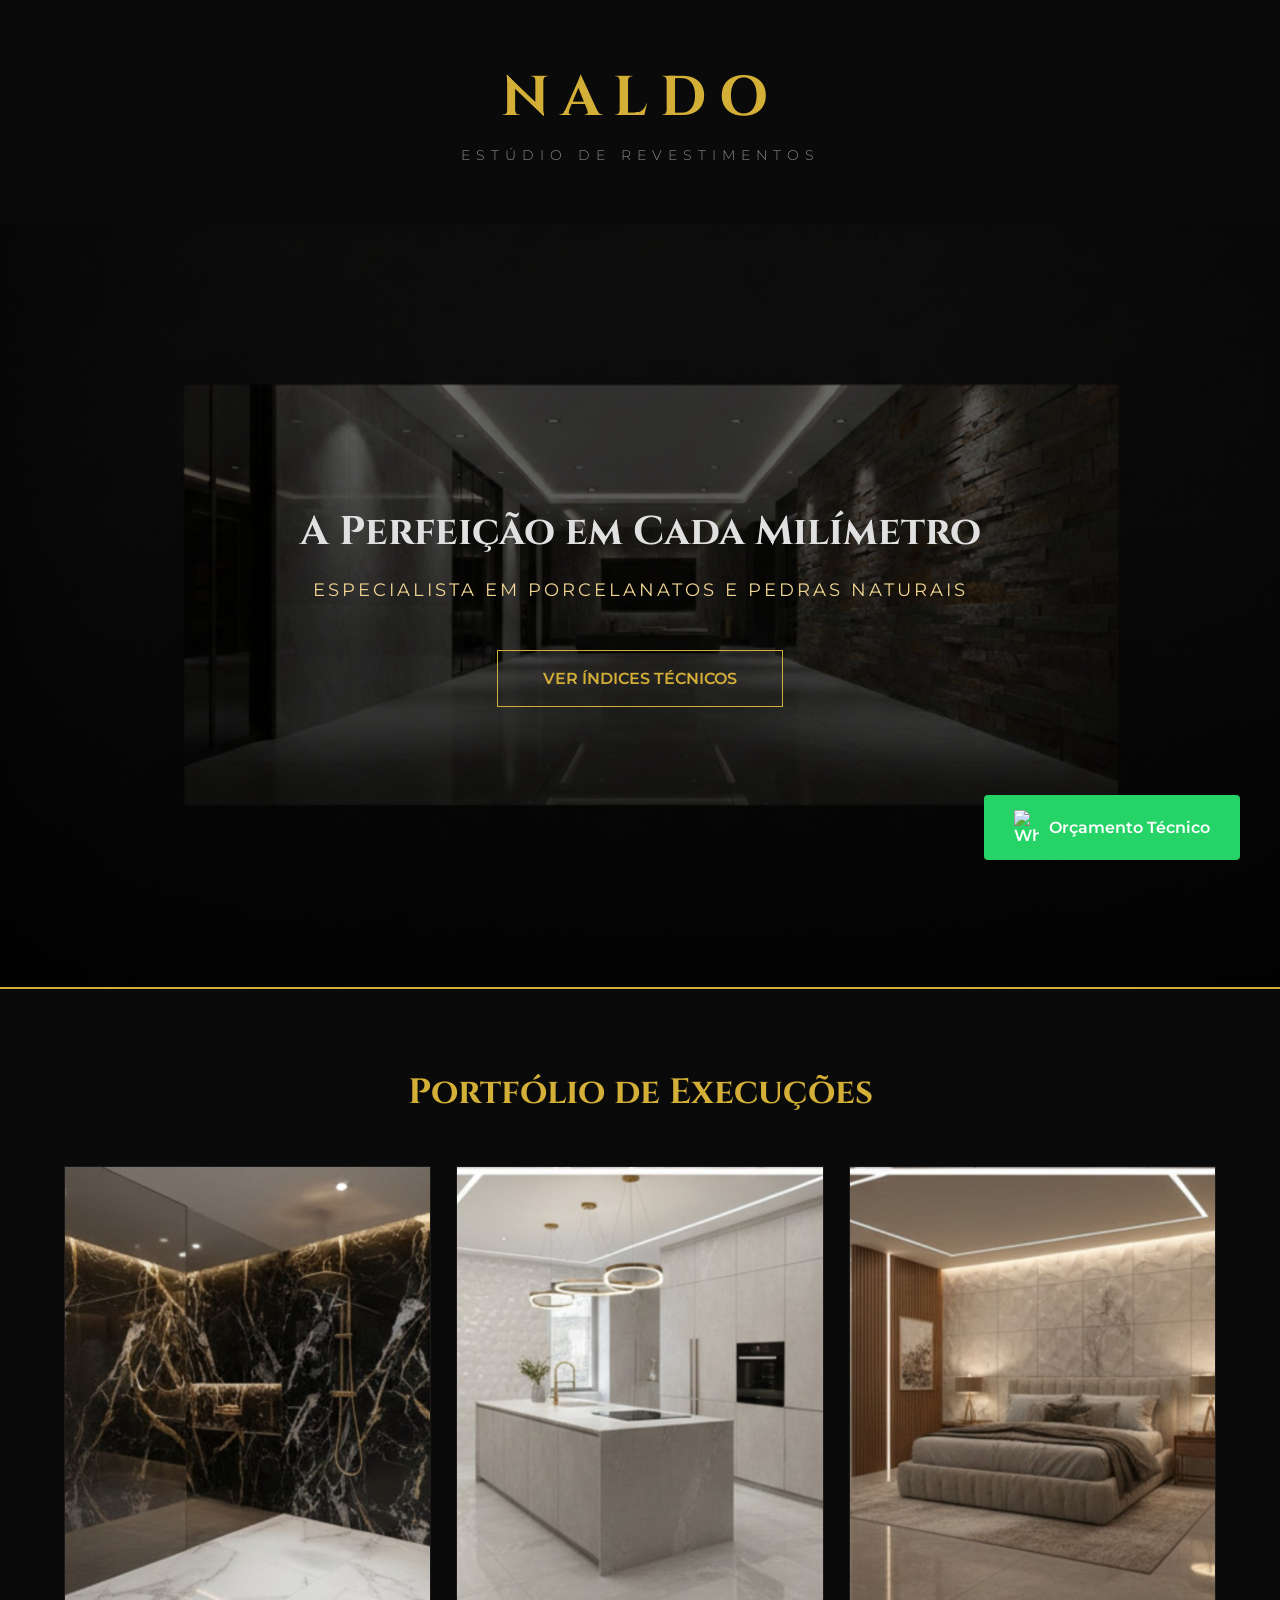
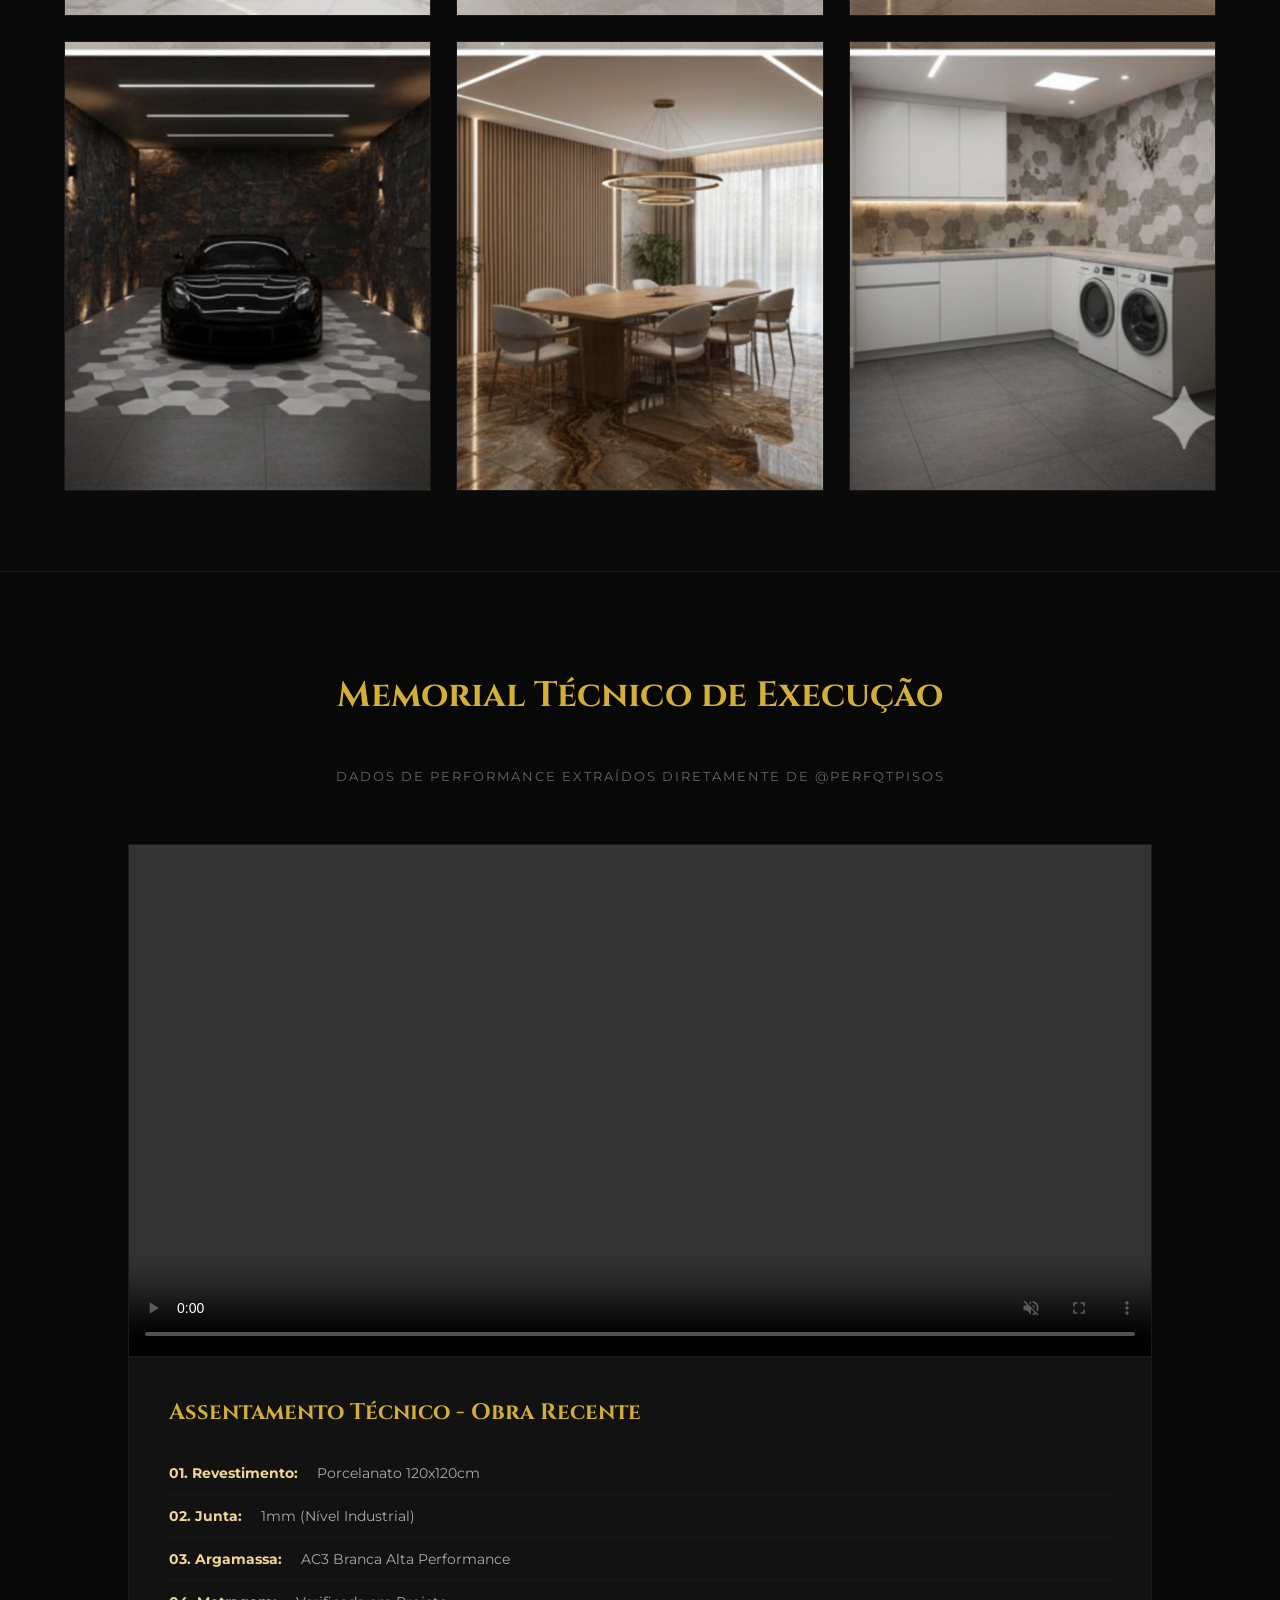
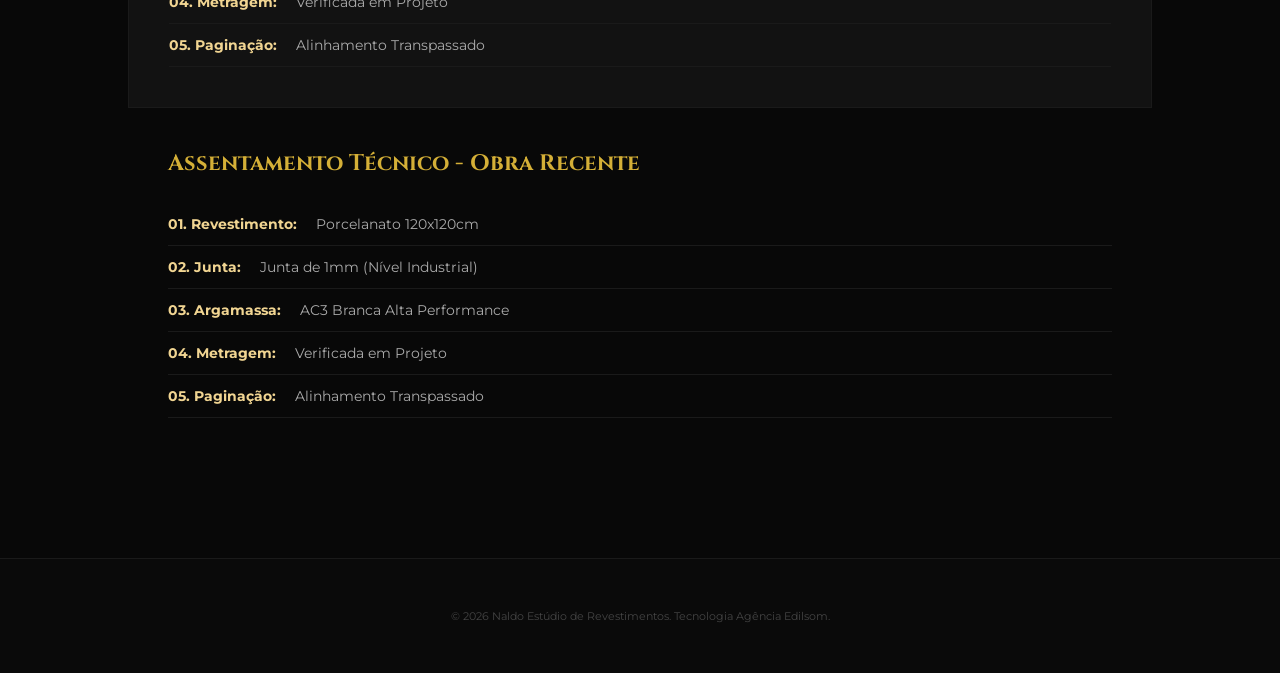
==== index.html @ f302af54 "Vanguard: Primeira atualização de memorial técnico via Python" ====
<!DOCTYPE html>
<html lang="pt-br">
<head>
    <meta charset="UTF-8">
    <meta name="viewport" content="width=device-width, initial-scale=1.0">
    <title>Naldo | Estúdio de Revestimentos de Luxo</title>
    
    <script async src="https://www.googletagmanager.com/gtag/js?id=G-9WZ4J49F9M"></script>
    <script>
      window.dataLayer = window.dataLayer || [];
      function gtag(){dataLayer.push(arguments);}
      gtag('js', new Date());
      gtag('config', 'G-9WZ4J49F9M');
    </script>

    <link rel="stylesheet" href="style.css">
    <link href="https://fonts.googleapis.com/css2?family=Cinzel:wght@700&family=Montserrat:wght@300;400;600&display=swap" rel="stylesheet">
</head>
<body>

    <header>
        <div class="logo-container">
            <h1>Naldo</h1>
            <p class="subtitulo">ESTÚDIO DE REVESTIMENTOS</p>
        </div>
    </header>

    <section class="hero">
        <div class="hero-content">
            <h2>A Perfeição em Cada Milímetro</h2>
            <p class="hero-tagline">Especialista em Porcelanatos e Pedras Naturais</p>
            <a href="#tecnico" class="btn-luxo">Ver Índices Técnicos</a>
        </div>
    </section>

    <section class="galeria-section" id="galeria">
        <h3 class="galeria-titulo">Portfólio de Execuções</h3>
        <div class="galeria-grid">
            <div class="item-obra" style="background-image: url('assets/img/banheiro-luxo.jpg');"></div>
            <div class="item-obra" style="background-image: url('assets/img/cozinha-luxo.jpg');"></div>
            <div class="item-obra" style="background-image: url('assets/img/dormitorio-fino.jpg');"></div>
            <div class="item-obra" style="background-image: url('assets/img/garagem-pedra-ferro.jpg');"></div>
            <div class="item-obra" style="background-image: url('assets/img/sala-jantar.jpg');"></div>
            <div class="item-obra" style="background-image: url('assets/img/lavanderia-tecnica.jpg');"></div>
        </div>
    </section>

    <section class="secao-tecnica" id="tecnico">
        <h3 class="galeria-titulo">Memorial Técnico de Execução</h3>
        <p class="desc-tecnica-topo">Dados de performance extraídos diretamente de @perfqtpisos</p>
        
        <div class="container-feed-tecnico" id="feed-python">
            <div class="card-engenharia">
                <div class="video-box">
                    <video controls muted loop>
                        <source src="assets/video/video_obra_atual.mp4" type="video/mp4">
                    </video>
                </div>
                <div class="info-box-tecnica">
                    <h4>Assentamento Técnico - Obra Recente</h4>
                    <ul class="lista-5-itens">
                        <li><strong>01. Revestimento:</strong> Porcelanato 120x120cm</li>
                        <li><strong>02. Junta:</strong> 1mm (Nível Industrial)</li>
                        <li><strong>03. Argamassa:</strong> AC3 Branca Alta Performance</li>
                        <li><strong>04. Metragem:</strong> Verificada em Projeto</li>
                        <li><strong>05. Paginação:</strong> Alinhamento Transpassado</li>
                    </ul>
                </div>
            </div>
        </div>
                <div class="info-box-tecnica">
                    <h4>Assentamento Técnico - Obra Recente</h4>
                    <ul class="lista-5-itens">
                        <li><strong>01. Revestimento:</strong> Porcelanato 120x120cm</li>
                        <li><strong>02. Junta:</strong> Junta de 1mm (Nível Industrial)</li>
                        <li><strong>03. Argamassa:</strong> AC3 Branca Alta Performance</li>
                        <li><strong>04. Metragem:</strong> Verificada em Projeto</li>
                        <li><strong>05. Paginação:</strong> Alinhamento Transpassado</li>
                    </ul>
                </div>
            </div>
        </div>
    </section>

    <a href="https://wa.me/5515988007483" class="wpp-float" target="_blank">
        <img src="https://upload.wikimedia.org/wikipedia/commons/6/6b/WhatsApp.svg" width="25" alt="WhatsApp">
        Orçamento Técnico
    </a>

    <footer>
        <p>&copy; 2026 Naldo Estúdio de Revestimentos. Tecnologia Agência Edilsom.</p>
    </footer>

</body>
</html>
---- style.css ----
:root {
    --preto-profundo: #0a0a0a;
    --preto-fosco: #121212;
    --ouro-metálico: #D4AF37;
    --ouro-brilho: #f1d592;
    --branco-platina: #E0E0E0;
}

* { margin: 0; padding: 0; box-sizing: border-box; font-family: 'Montserrat', sans-serif; }
body { background-color: var(--preto-profundo); color: var(--branco-platina); scroll-behavior: smooth; }

/* HEADER */
header { padding: 60px 20px; text-align: center; }
.logo-container h1 { font-family: 'Cinzel', serif; font-size: 3.5rem; color: var(--ouro-metálico); letter-spacing: 12px; text-transform: uppercase; }
.subtitulo { letter-spacing: 6px; color: #888; font-size: 0.9rem; margin-top: 10px; font-weight: 300; }

/* HERO - CORREÇÃO DA SOBREPOSIÇÃO */
.hero { 
    height: 85vh; 
    background: linear-gradient(rgba(0,0,0,0.5), rgba(0,0,0,0.9)), url('assets/img/fachada-principal.png');
    background-size: cover; 
    background-position: center; 
    display: flex; 
    justify-content: center; 
    align-items: center; 
    border-bottom: 2px solid var(--ouro-metálico); 
}

.hero-content { text-align: center; }

.hero-content h2 { font-family: 'Cinzel', serif; font-size: 2.5rem; margin-bottom: 20px; }

/* Correção: Espaçamento para o botão não remontar */
.hero-tagline { 
    font-size: 1.1rem; 
    letter-spacing: 3px; 
    margin-bottom: 50px; /* Garante o respiro entre texto e botão */
    color: var(--ouro-brilho); 
    text-transform: uppercase; 
}

.btn-luxo { 
    padding: 18px 45px; 
    border: 1px solid var(--ouro-metálico); 
    color: var(--ouro-metálico); 
    text-decoration: none; 
    font-weight: 600; 
    text-transform: uppercase; 
    transition: 0.5s;
    display: inline-block; /* Importante para respeitar as margens */
}

.btn-luxo:hover { background: var(--ouro-metálico); color: #000; box-shadow: 0 0 20px rgba(212, 175, 55, 0.3); }

/* GALERIA DE LUXO (PÁGINA 1) */
.galeria-section { padding: 80px 5%; max-width: 1400px; margin: auto; }
.galeria-titulo { text-align: center; font-family: 'Cinzel', serif; color: var(--ouro-metálico); margin-bottom: 50px; font-size: 2.2rem; }
.galeria-grid { display: grid; grid-template-columns: repeat(auto-fit, minmax(350px, 1fr)); gap: 25px; }
.item-obra { height: 450px; background-size: cover; background-position: center; border: 1px solid #1a1a1a; transition: 0.5s; }

/* SEÇÃO TÉCNICA VERTICAL (PÁGINA 2) */
.secao-tecnica { padding: 100px 10%; background: #080808; border-top: 1px solid #1a1a1a; }
.desc-tecnica-topo { text-align: center; color: #666; font-size: 0.8rem; letter-spacing: 2px; text-transform: uppercase; margin-bottom: 60px; }

.container-feed-tecnico { display: flex; flex-direction: column; gap: 60px; }

.card-engenharia { background: var(--preto-fosco); border: 1px solid #1a1a1a; transition: 0.5s; }
.card-engenharia:hover { border-color: var(--ouro-metálico); }

.video-box video { width: 100%; height: auto; display: block; border-bottom: 1px solid #1a1a1a; }

.info-box-tecnica { padding: 40px; }
.info-box-tecnica h4 { font-family: 'Cinzel', serif; color: var(--ouro-metálico); margin-bottom: 25px; font-size: 1.4rem; }
.lista-5-itens { list-style: none; }
.lista-5-itens li { padding: 12px 0; border-bottom: 1px solid #1a1a1a; font-size: 0.9rem; color: #aaa; }
.lista-5-itens strong { color: var(--ouro-brilho); margin-right: 15px; }

/* WPP E FOOTER */
.wpp-float { position: fixed; bottom: 40px; right: 40px; background: #25D366; color: #fff; padding: 15px 30px; text-decoration: none; font-weight: 600; display: flex; align-items: center; gap: 10px; z-index: 1000; border-radius: 4px; transition: 0.4s; }
.wpp-float:hover { transform: translateY(-5px); }
footer { text-align: center; padding: 50px; font-size: 0.7rem; color: #444; border-top: 1px solid #1a1a1a; }
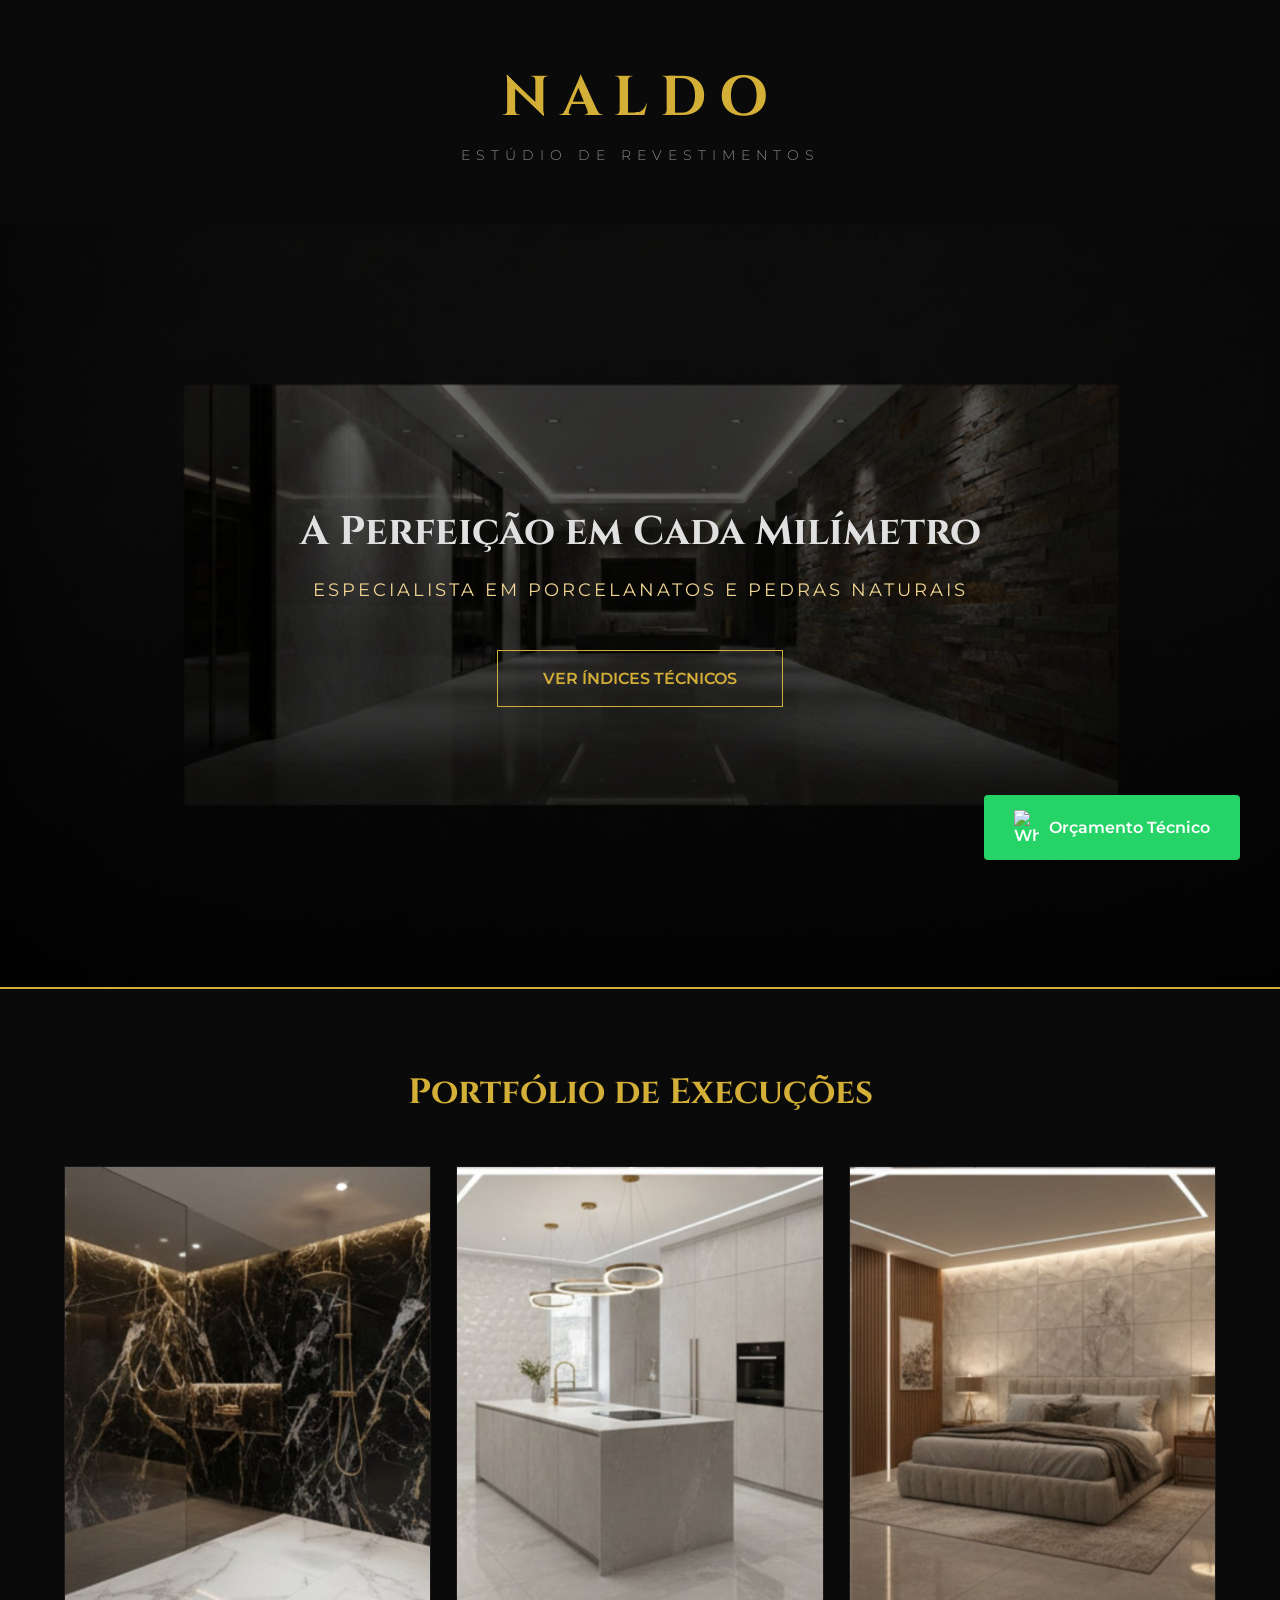
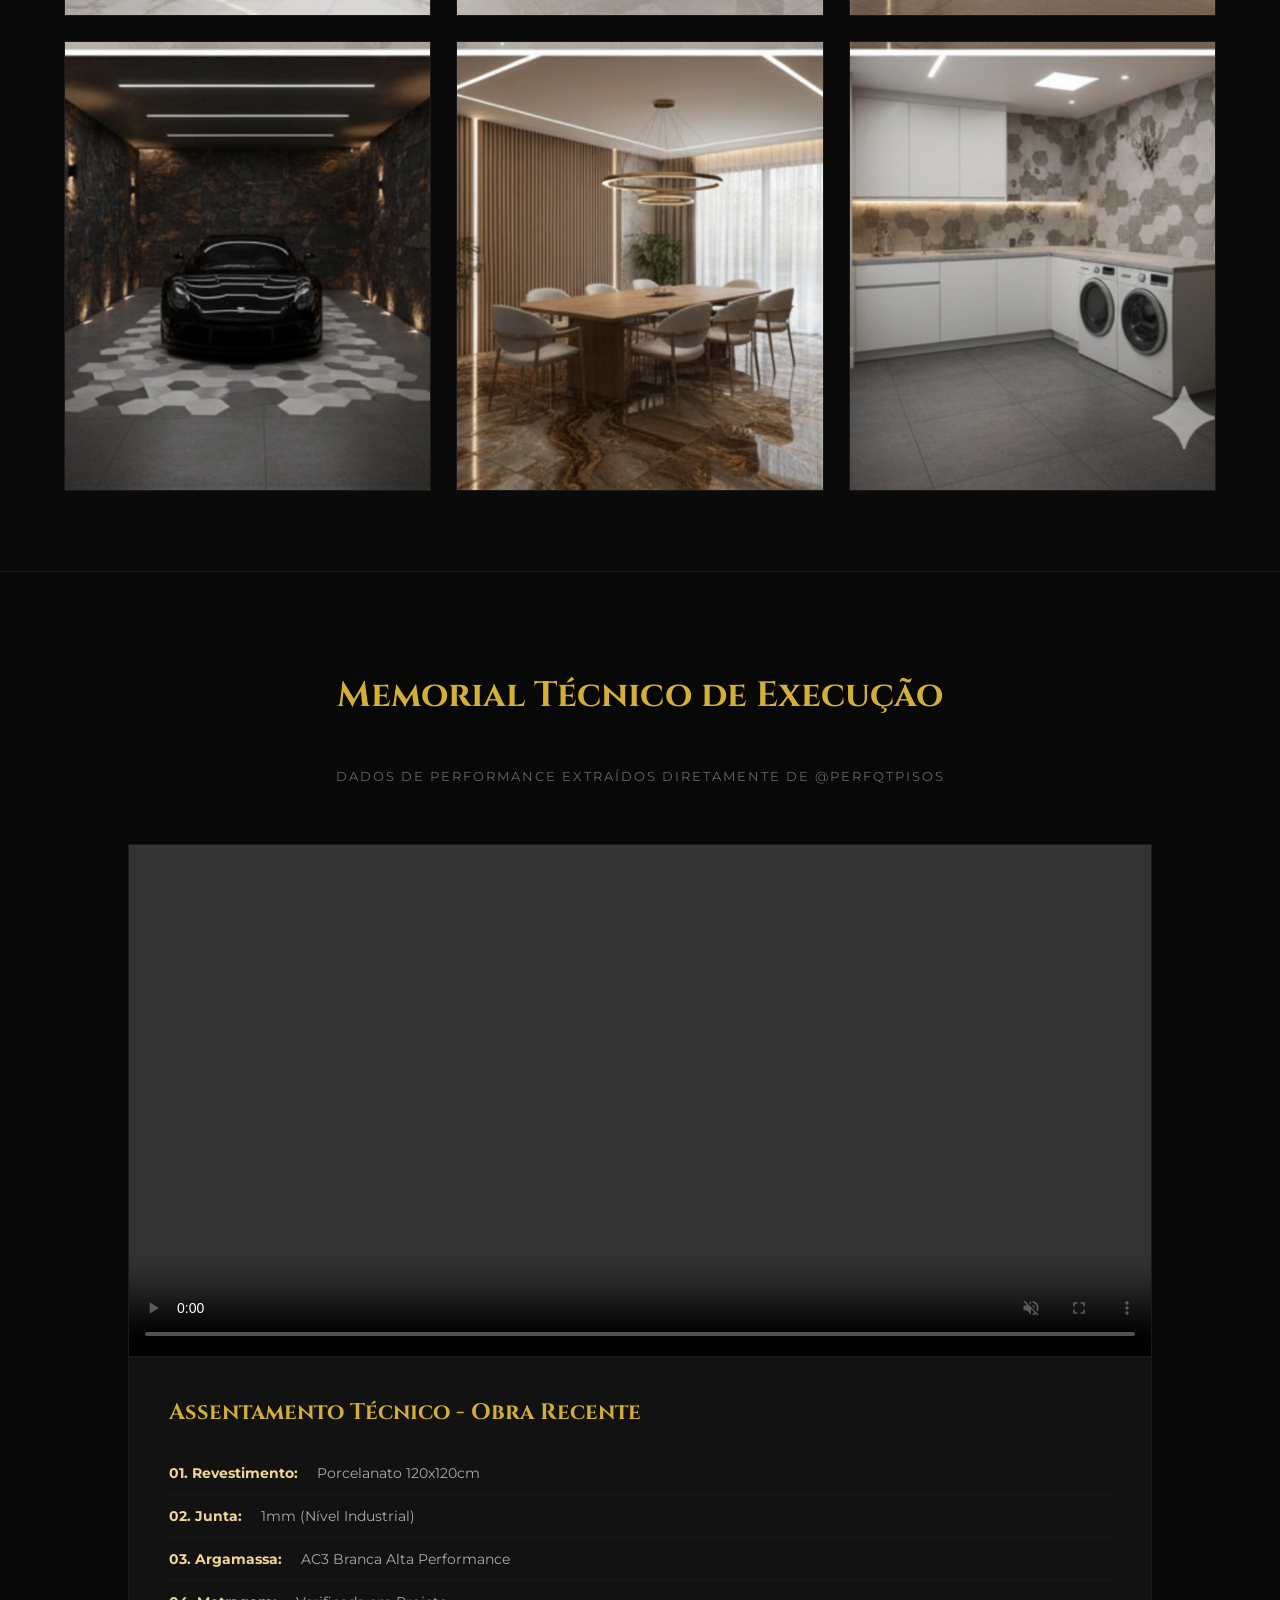
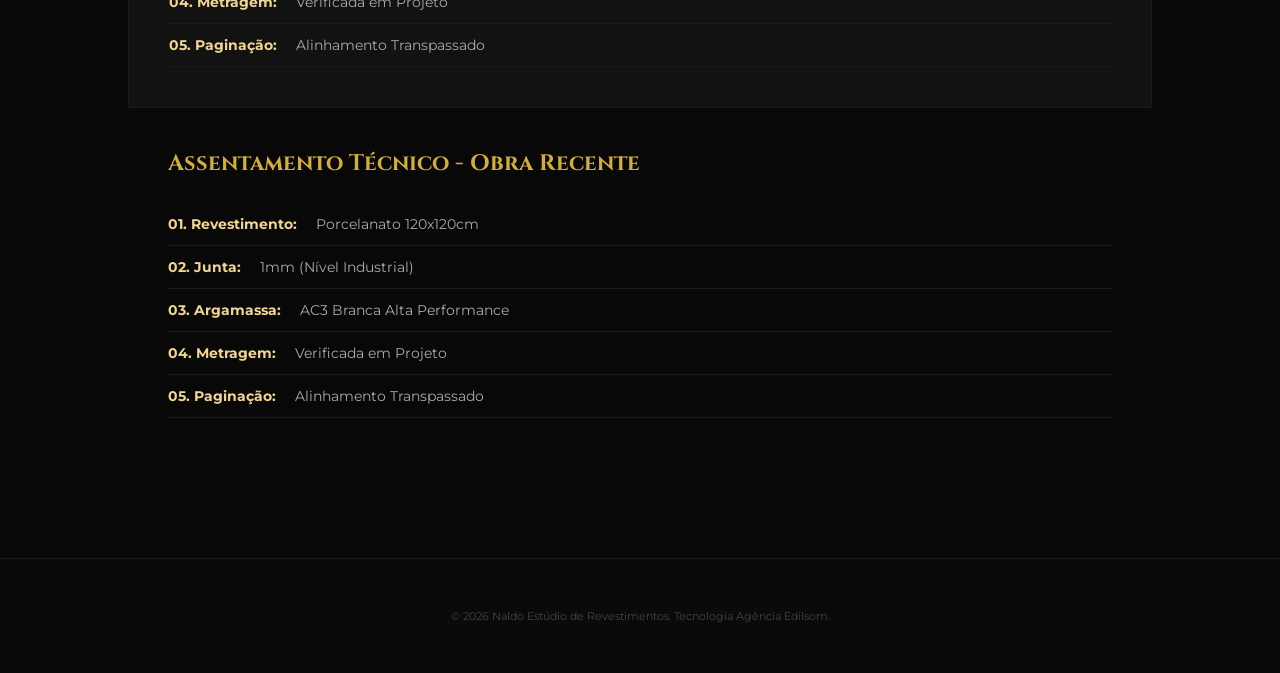
==== commit 36b3f853: "Vanguard: Memorial técnico atualizado" ====
--- a/index.html
+++ b/index.html
@@ -72,14 +72,14 @@
                     <h4>Assentamento Técnico - Obra Recente</h4>
                     <ul class="lista-5-itens">
                         <li><strong>01. Revestimento:</strong> Porcelanato 120x120cm</li>
-                        <li><strong>02. Junta:</strong> Junta de 1mm (Nível Industrial)</li>
+                        <li><strong>02. Junta:</strong> 1mm (Nível Industrial)</li>
                         <li><strong>03. Argamassa:</strong> AC3 Branca Alta Performance</li>
                         <li><strong>04. Metragem:</strong> Verificada em Projeto</li>
                         <li><strong>05. Paginação:</strong> Alinhamento Transpassado</li>
                     </ul>
                 </div>
             </div>
-        </div>
+            </div>
     </section>
 
     <a href="https://wa.me/5515988007483" class="wpp-float" target="_blank">
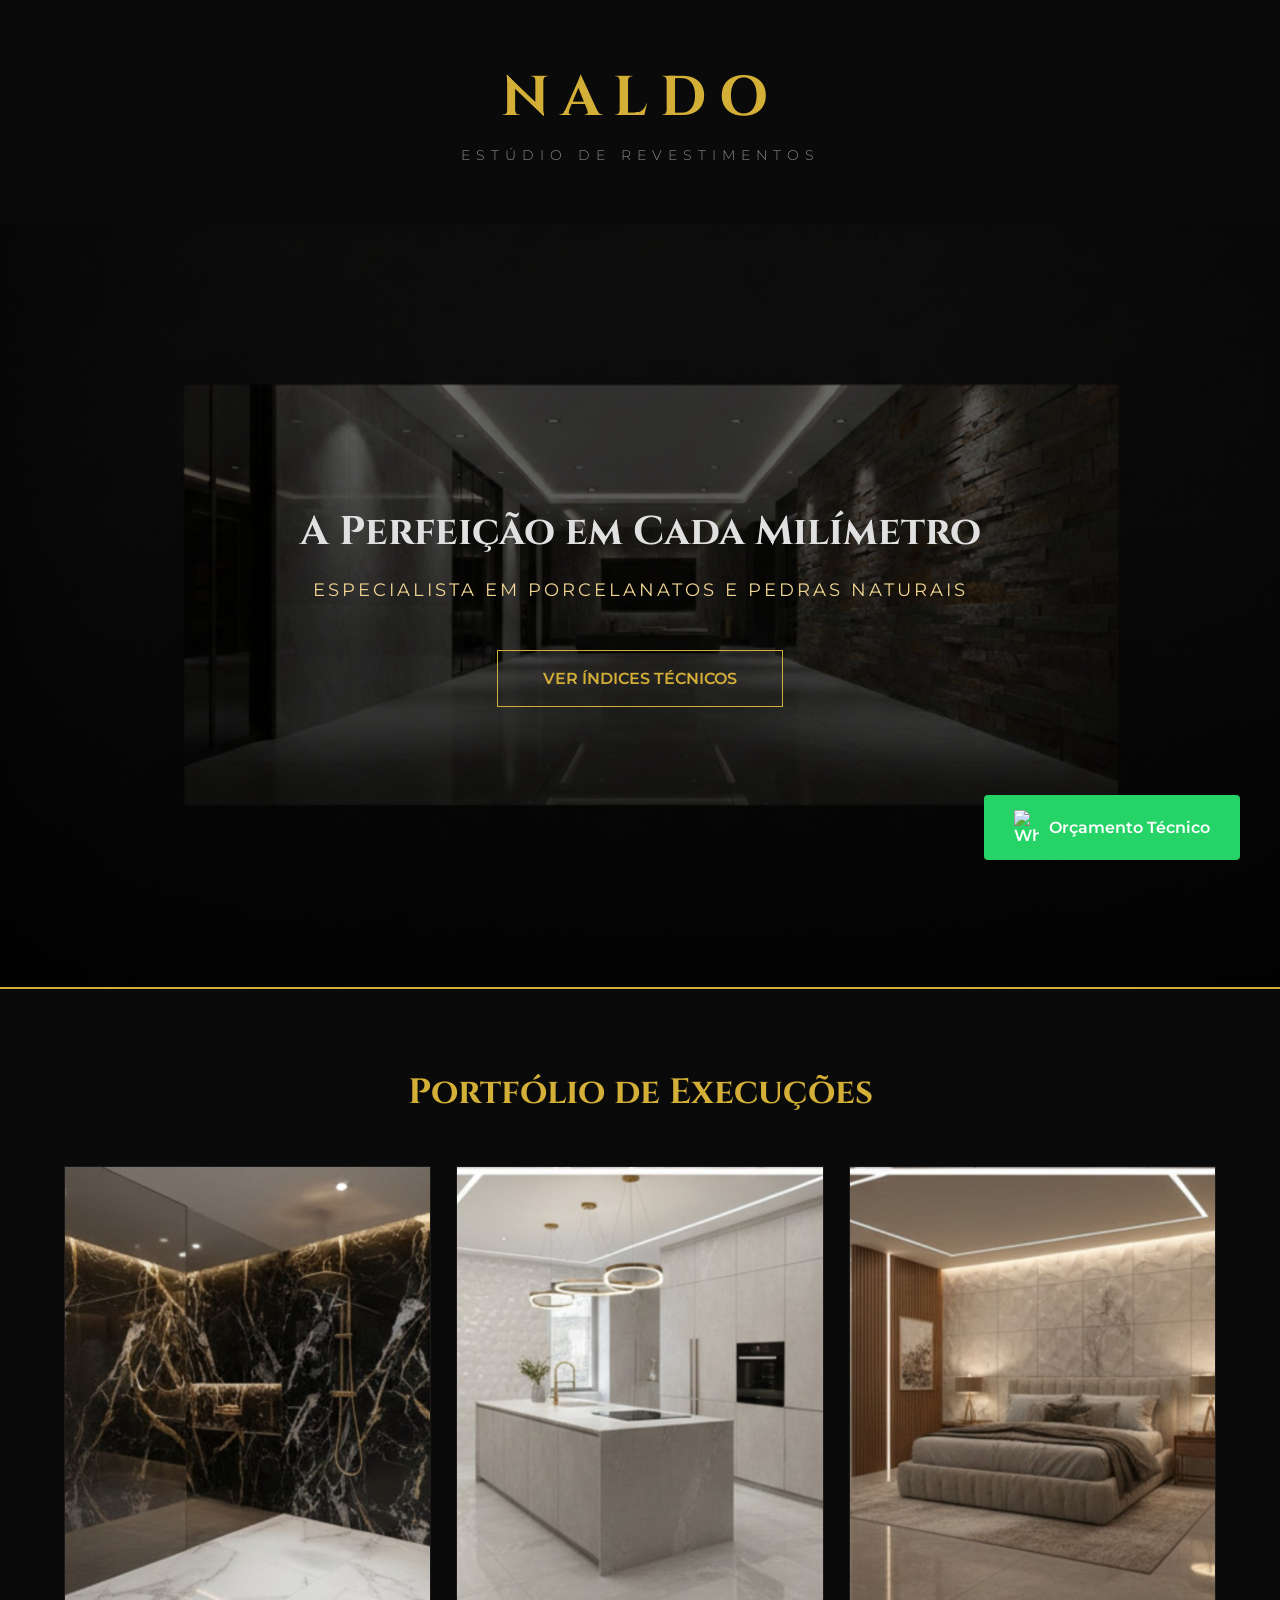
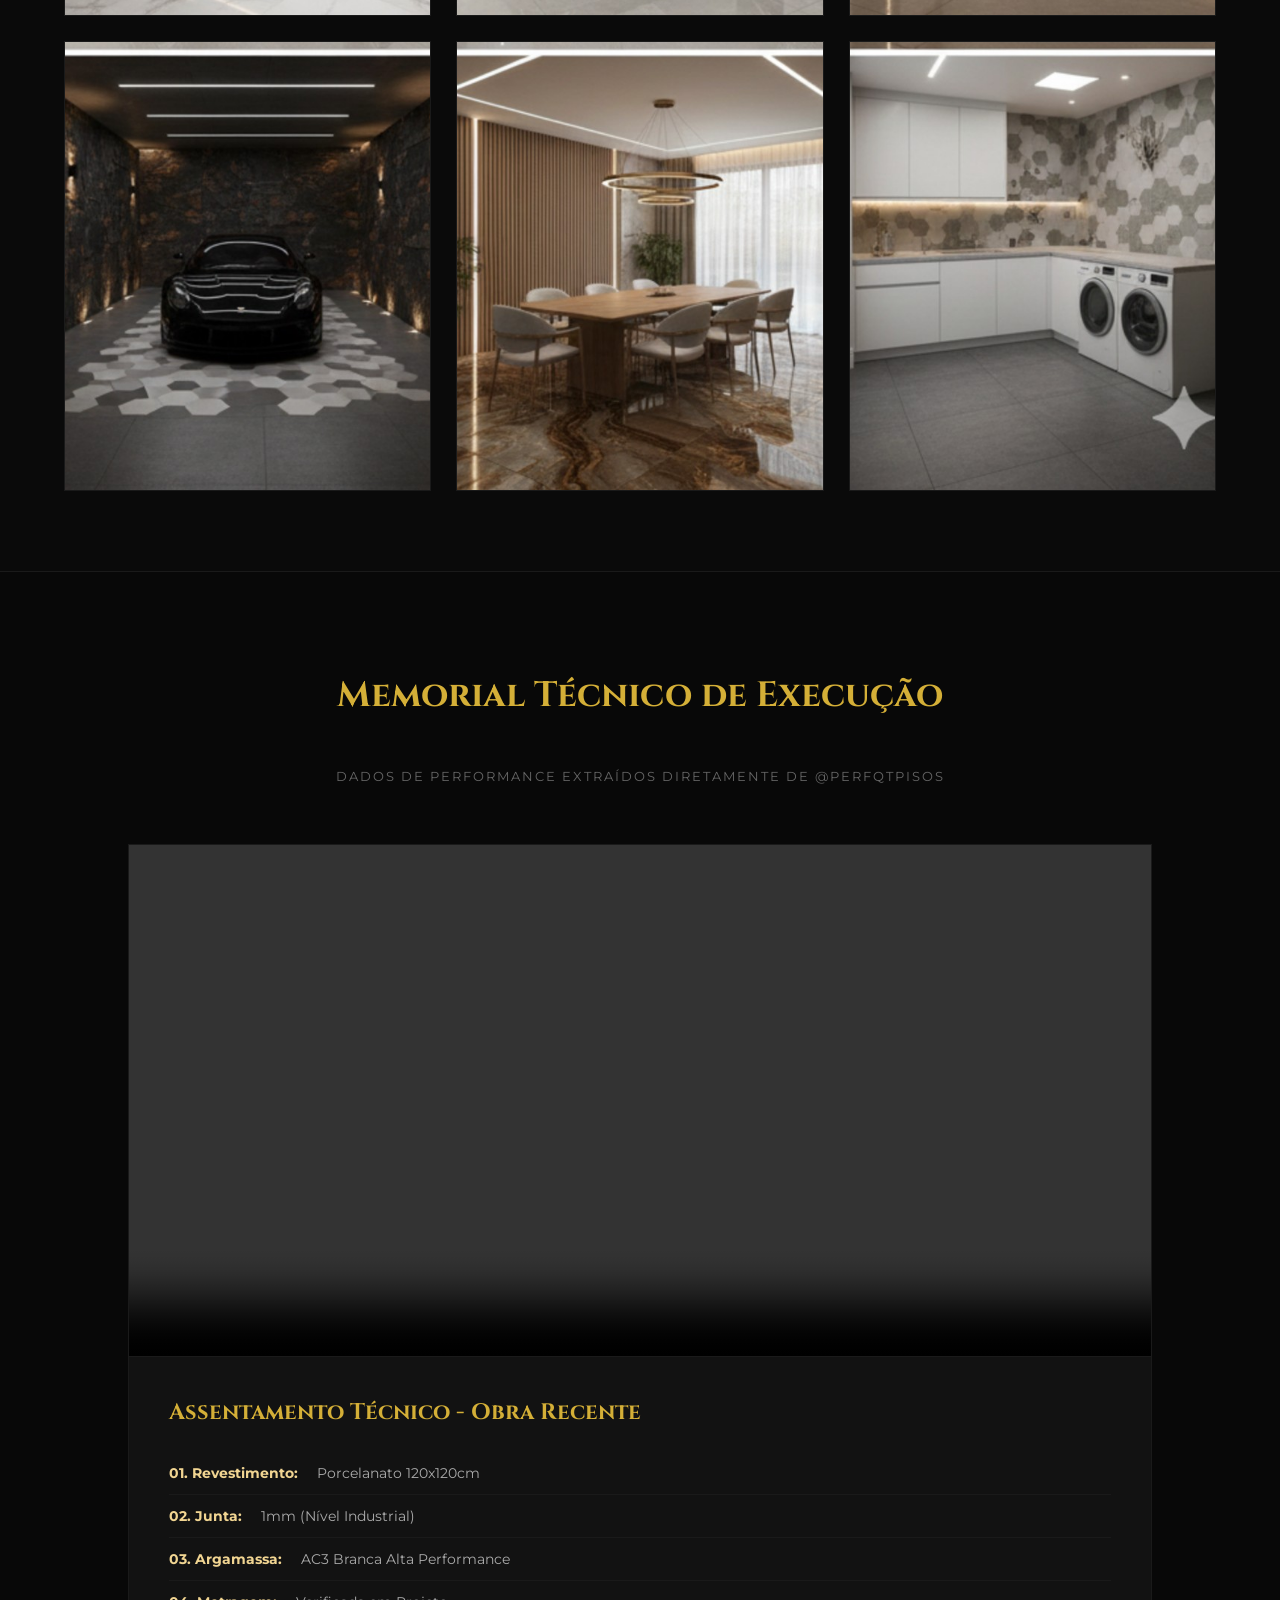
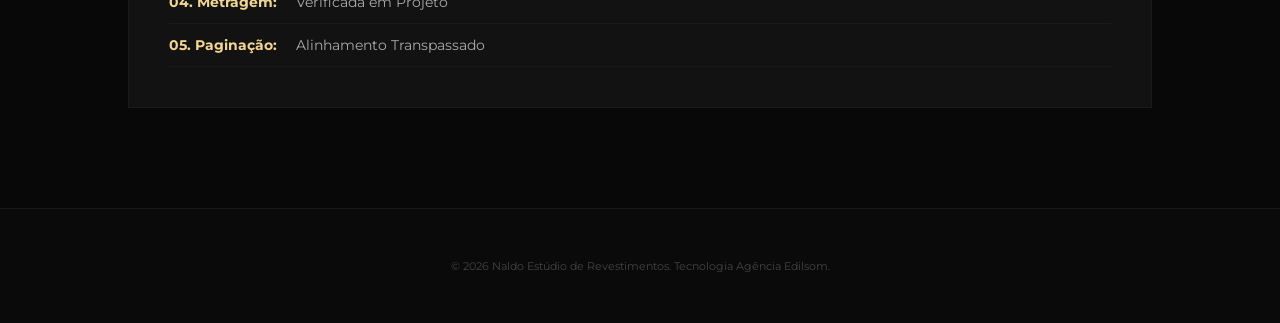
==== commit 7ce7e85d: "Vanguard v3.0: Blindagem total contra duplicidade" ====
--- a/index.html
+++ b/index.html
@@ -4,7 +4,6 @@
     <meta charset="UTF-8">
     <meta name="viewport" content="width=device-width, initial-scale=1.0">
     <title>Naldo | Estúdio de Revestimentos de Luxo</title>
-    
     <script async src="https://www.googletagmanager.com/gtag/js?id=G-9WZ4J49F9M"></script>
     <script>
       window.dataLayer = window.dataLayer || [];
@@ -12,7 +11,6 @@
       gtag('js', new Date());
       gtag('config', 'G-9WZ4J49F9M');
     </script>
-
     <link rel="stylesheet" href="style.css">
     <link href="https://fonts.googleapis.com/css2?family=Cinzel:wght@700&family=Montserrat:wght@300;400;600&display=swap" rel="stylesheet">
 </head>
@@ -68,18 +66,6 @@
                 </div>
             </div>
         </div>
-                <div class="info-box-tecnica">
-                    <h4>Assentamento Técnico - Obra Recente</h4>
-                    <ul class="lista-5-itens">
-                        <li><strong>01. Revestimento:</strong> Porcelanato 120x120cm</li>
-                        <li><strong>02. Junta:</strong> 1mm (Nível Industrial)</li>
-                        <li><strong>03. Argamassa:</strong> AC3 Branca Alta Performance</li>
-                        <li><strong>04. Metragem:</strong> Verificada em Projeto</li>
-                        <li><strong>05. Paginação:</strong> Alinhamento Transpassado</li>
-                    </ul>
-                </div>
-            </div>
-            </div>
     </section>
 
     <a href="https://wa.me/5515988007483" class="wpp-float" target="_blank">
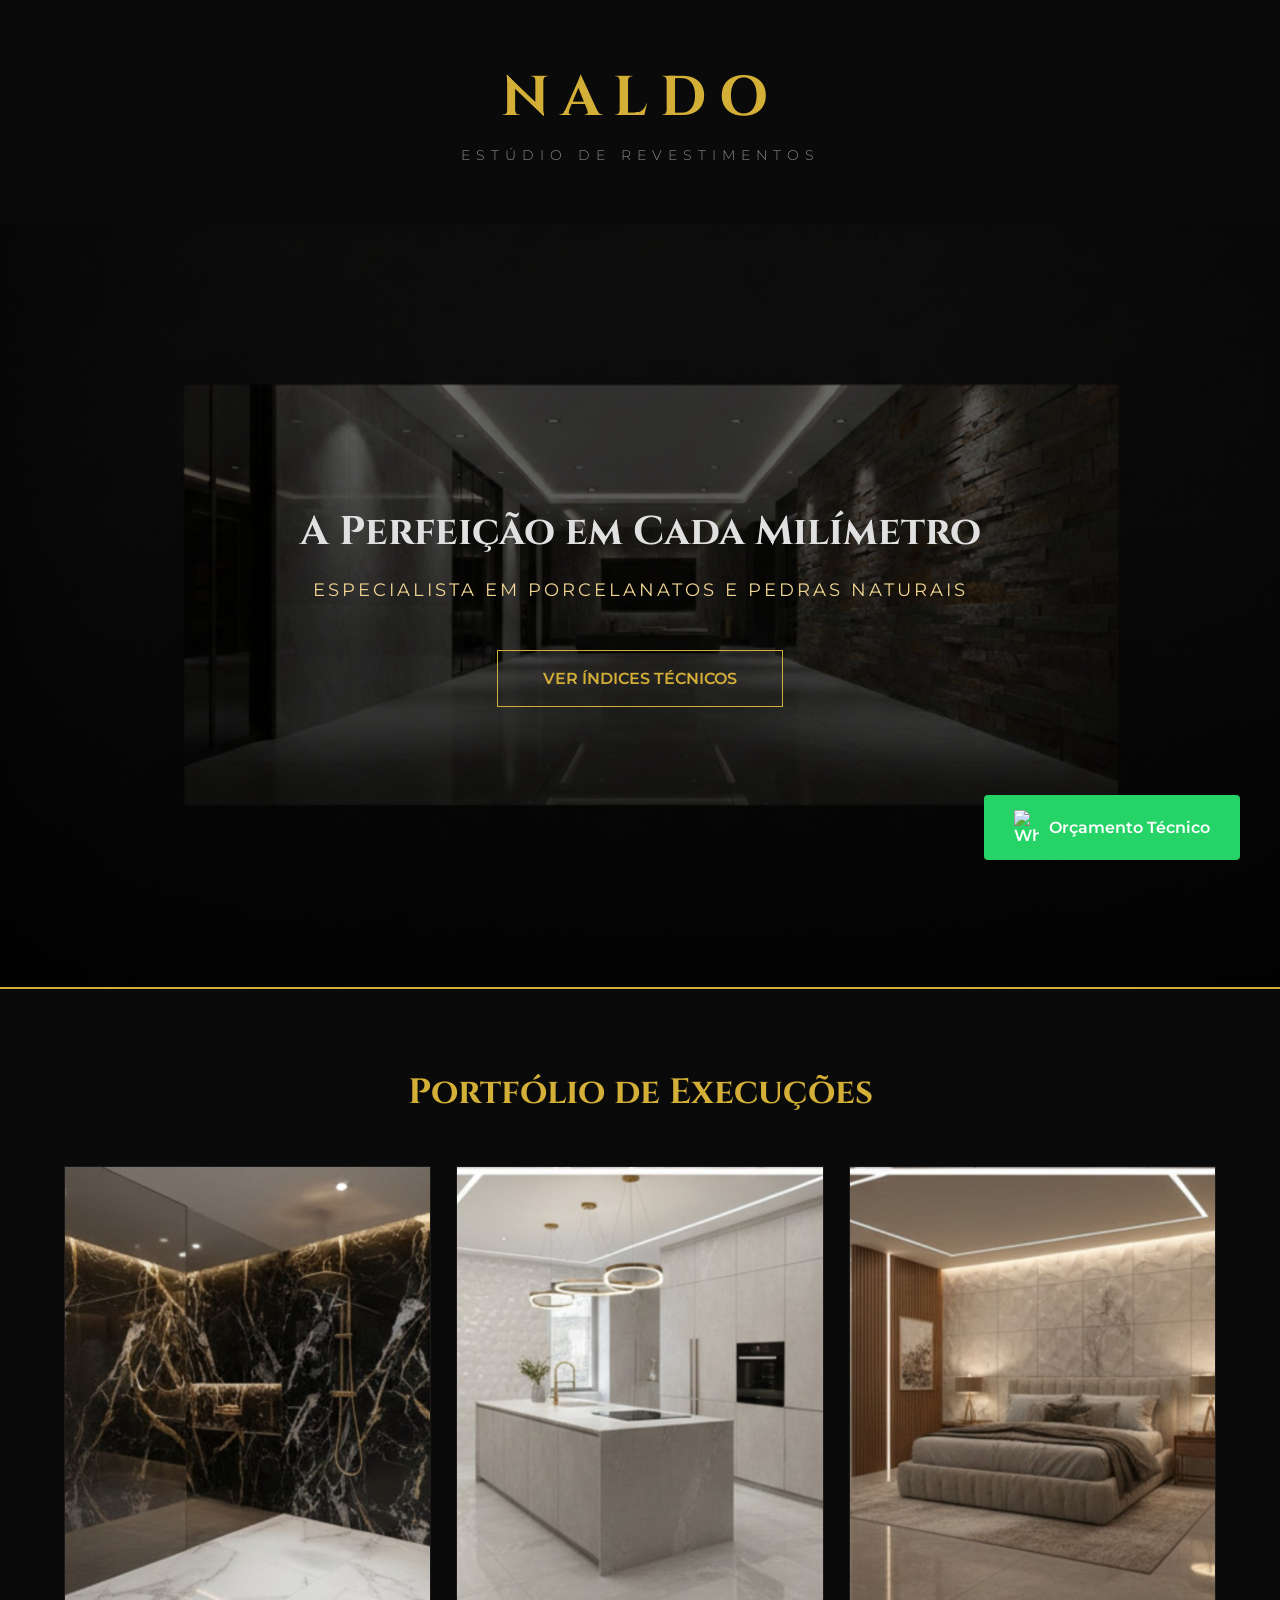
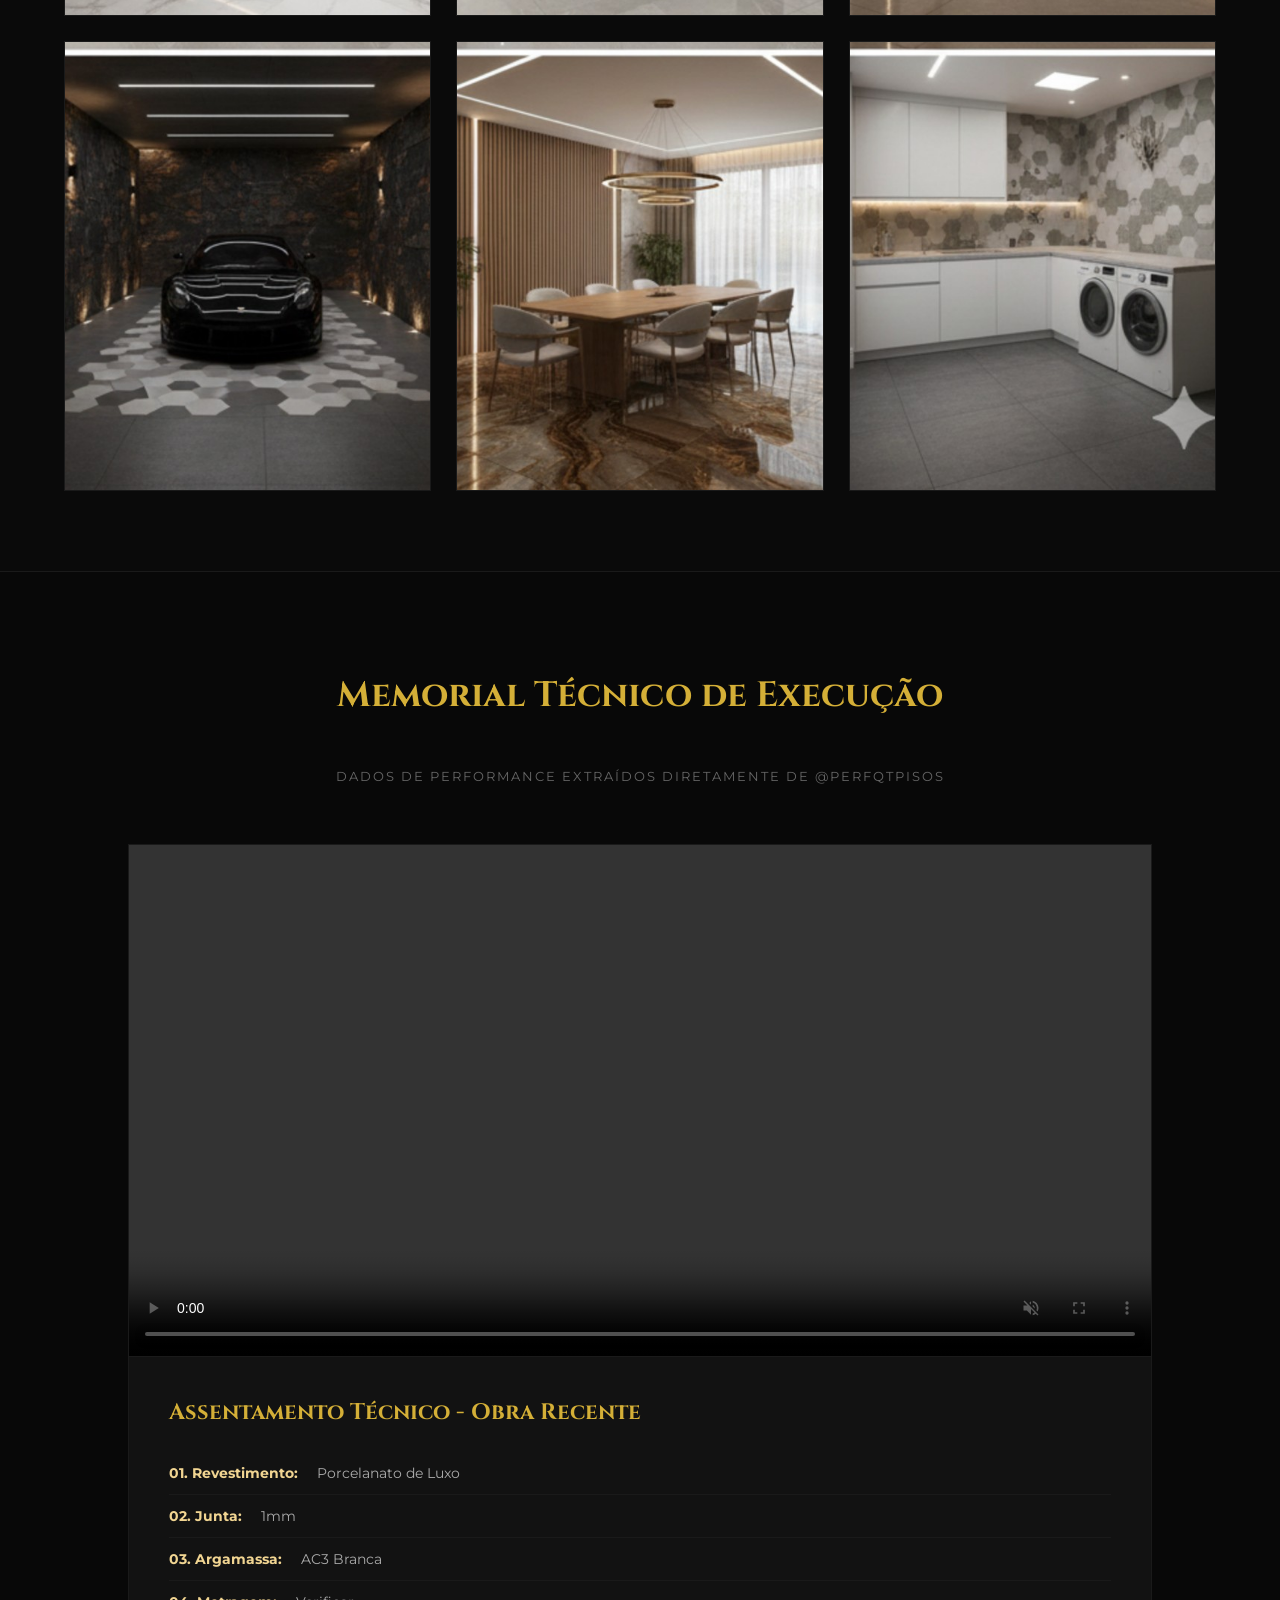
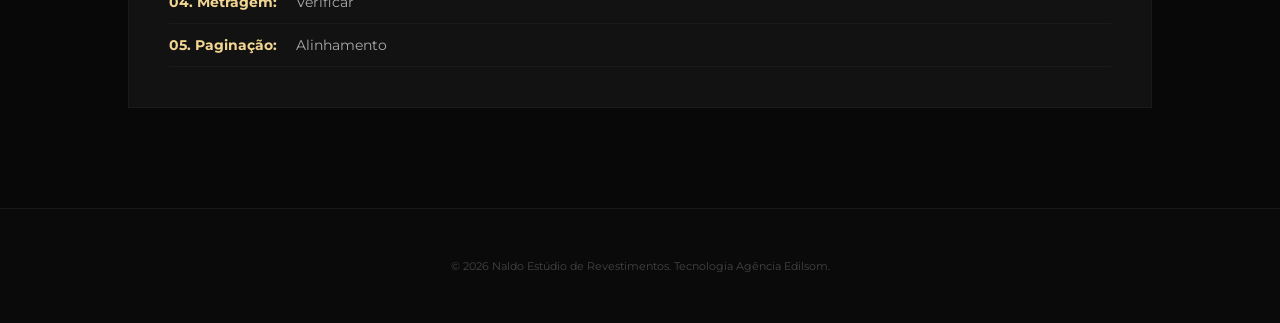
==== commit 88eb5794: "Vanguard: Vídeo técnico integrado com sucesso" ====
--- a/index.html
+++ b/index.html
@@ -51,17 +51,17 @@
             <div class="card-engenharia">
                 <div class="video-box">
                     <video controls muted loop>
-                        <source src="assets/video/video_obra_atual.mp4" type="video/mp4">
+                        <source src="assets/video/obra_nova.mp4" type="video/mp4">
                     </video>
                 </div>
                 <div class="info-box-tecnica">
                     <h4>Assentamento Técnico - Obra Recente</h4>
                     <ul class="lista-5-itens">
-                        <li><strong>01. Revestimento:</strong> Porcelanato 120x120cm</li>
-                        <li><strong>02. Junta:</strong> 1mm (Nível Industrial)</li>
-                        <li><strong>03. Argamassa:</strong> AC3 Branca Alta Performance</li>
-                        <li><strong>04. Metragem:</strong> Verificada em Projeto</li>
-                        <li><strong>05. Paginação:</strong> Alinhamento Transpassado</li>
+                        <li><strong>01. Revestimento:</strong> Porcelanato de Luxo</li>
+                        <li><strong>02. Junta:</strong> 1mm</li>
+                        <li><strong>03. Argamassa:</strong> AC3 Branca</li>
+                        <li><strong>04. Metragem:</strong> Verificar</li>
+                        <li><strong>05. Paginação:</strong> Alinhamento</li>
                     </ul>
                 </div>
             </div>
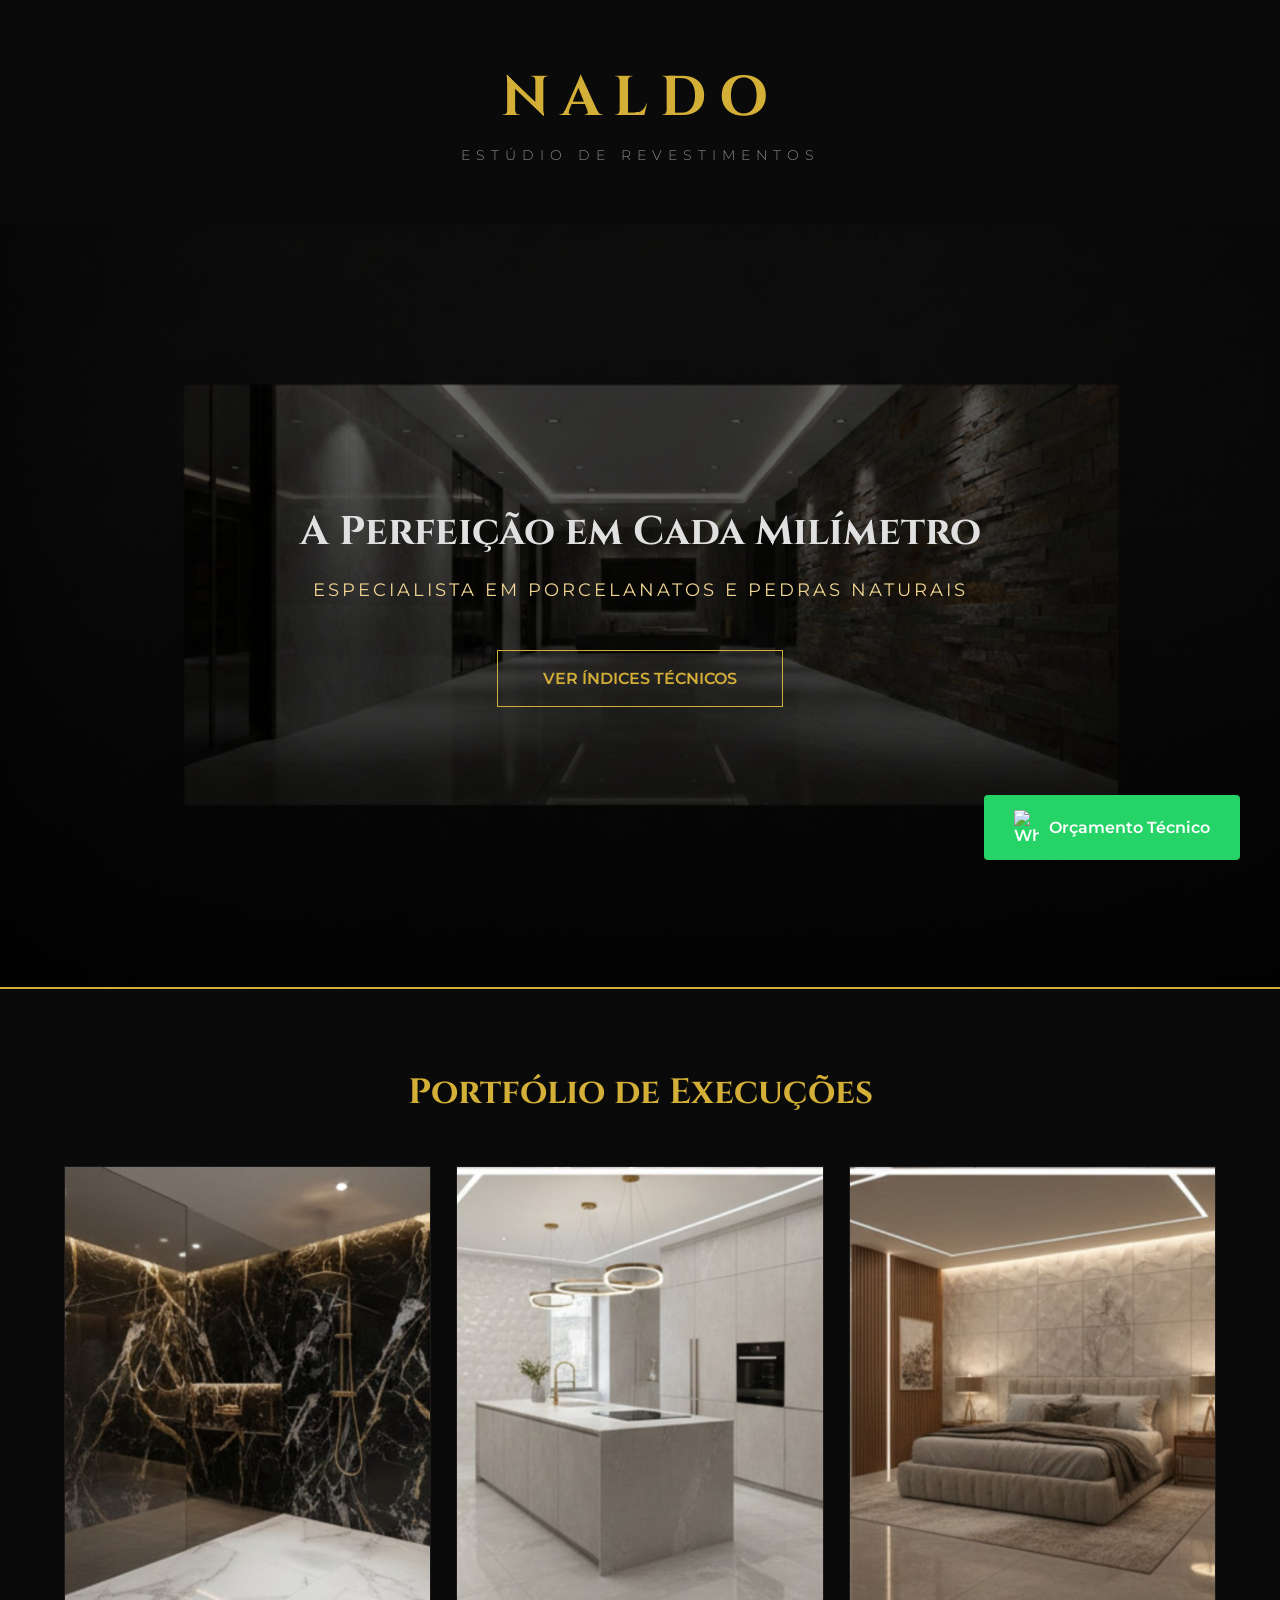
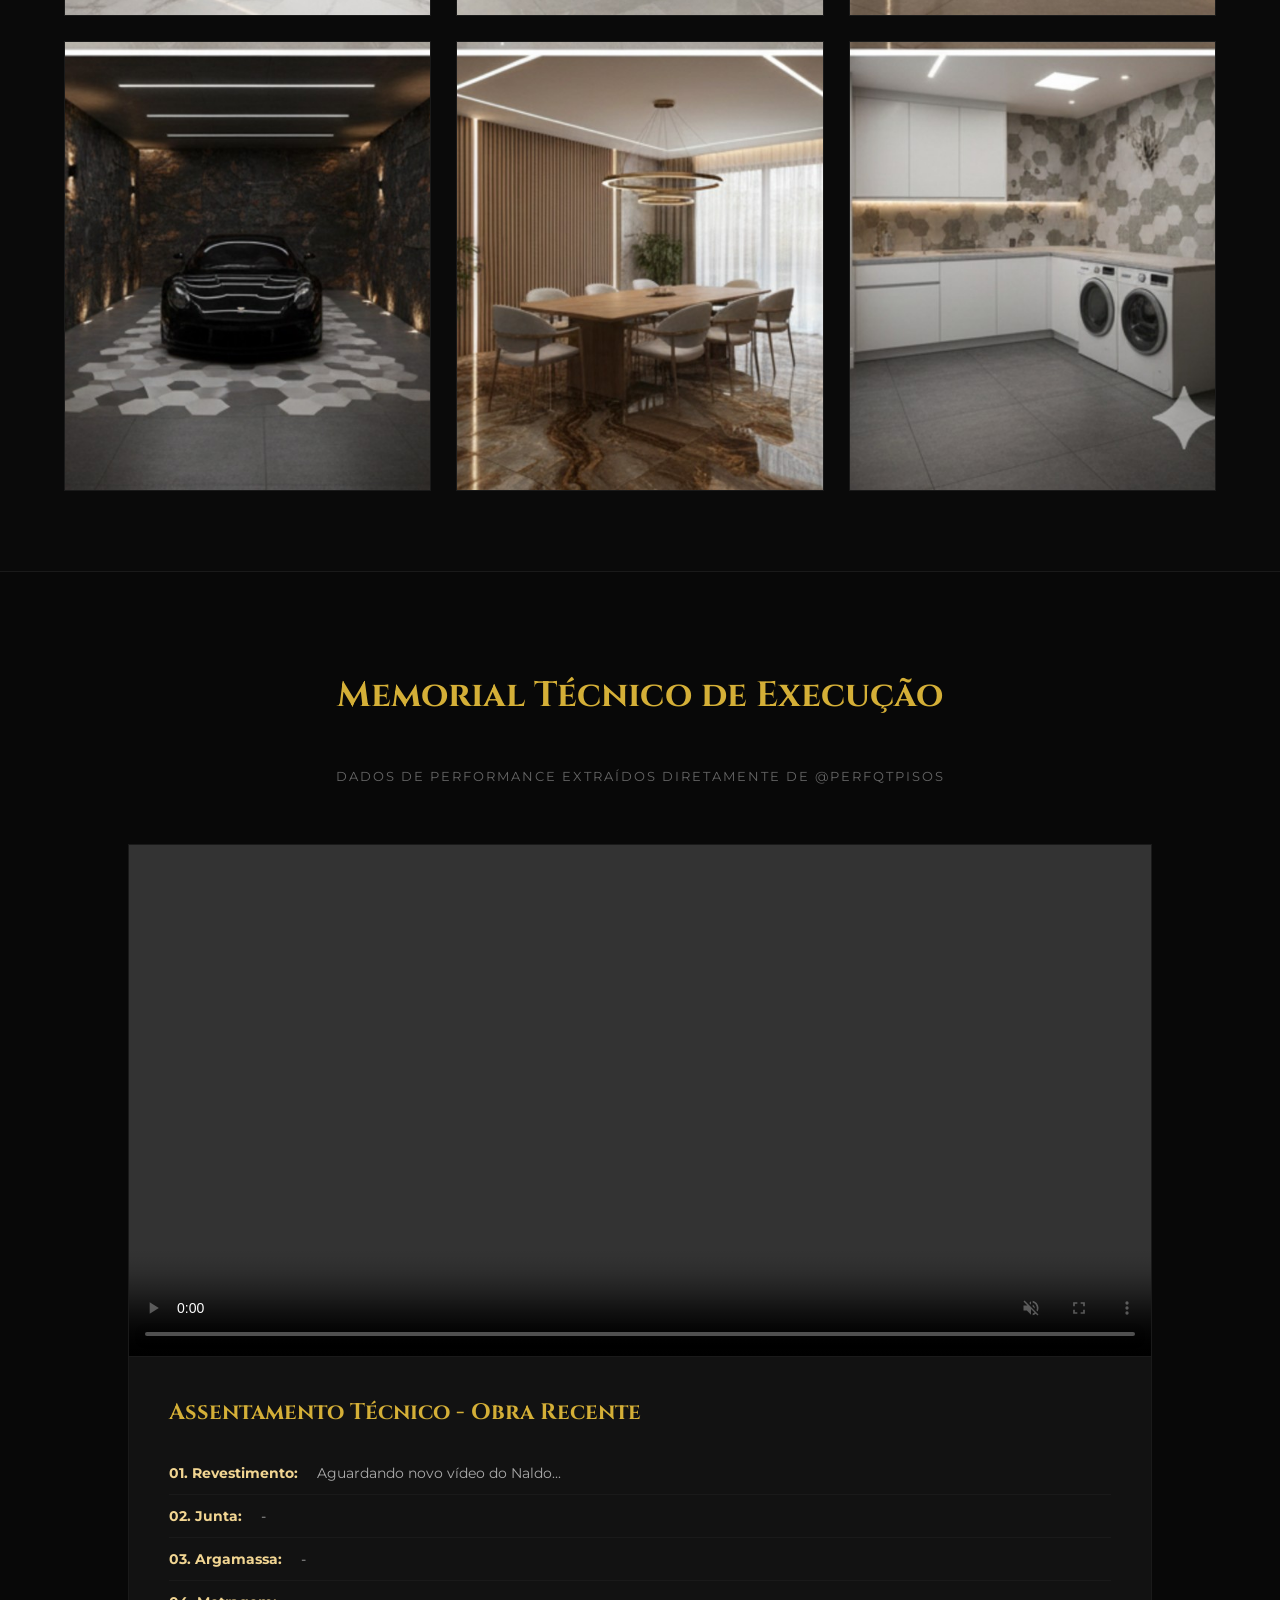
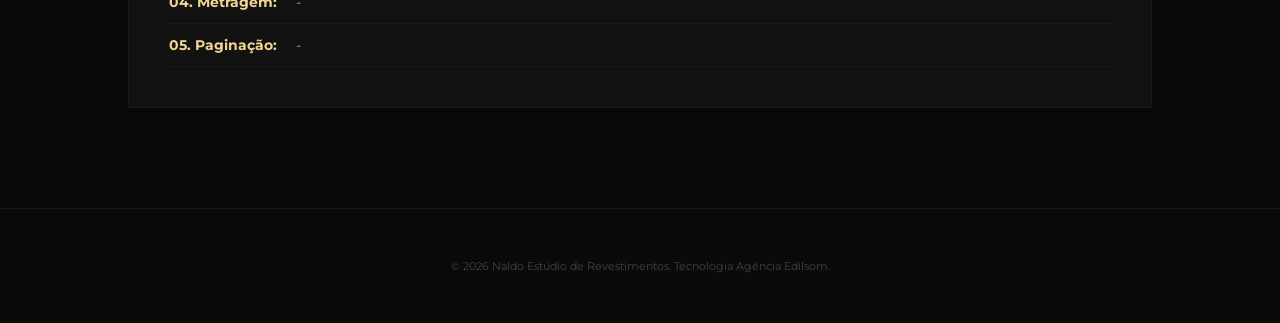
==== commit c6e65175: "Vanguard: Site estabilizado e aguardando nova mídia" ====
--- a/index.html
+++ b/index.html
@@ -51,17 +51,17 @@
             <div class="card-engenharia">
                 <div class="video-box">
                     <video controls muted loop>
-                        <source src="assets/video/obra_nova.mp4" type="video/mp4">
+                        <source src="assets/video/" type="video/mp4">
                     </video>
                 </div>
                 <div class="info-box-tecnica">
                     <h4>Assentamento Técnico - Obra Recente</h4>
                     <ul class="lista-5-itens">
-                        <li><strong>01. Revestimento:</strong> Porcelanato de Luxo</li>
-                        <li><strong>02. Junta:</strong> 1mm</li>
-                        <li><strong>03. Argamassa:</strong> AC3 Branca</li>
-                        <li><strong>04. Metragem:</strong> Verificar</li>
-                        <li><strong>05. Paginação:</strong> Alinhamento</li>
+                        <li><strong>01. Revestimento:</strong> Aguardando novo vídeo do Naldo...</li>
+                        <li><strong>02. Junta:</strong> -</li>
+                        <li><strong>03. Argamassa:</strong> -</li>
+                        <li><strong>04. Metragem:</strong> -</li>
+                        <li><strong>05. Paginação:</strong> -</li>
                     </ul>
                 </div>
             </div>
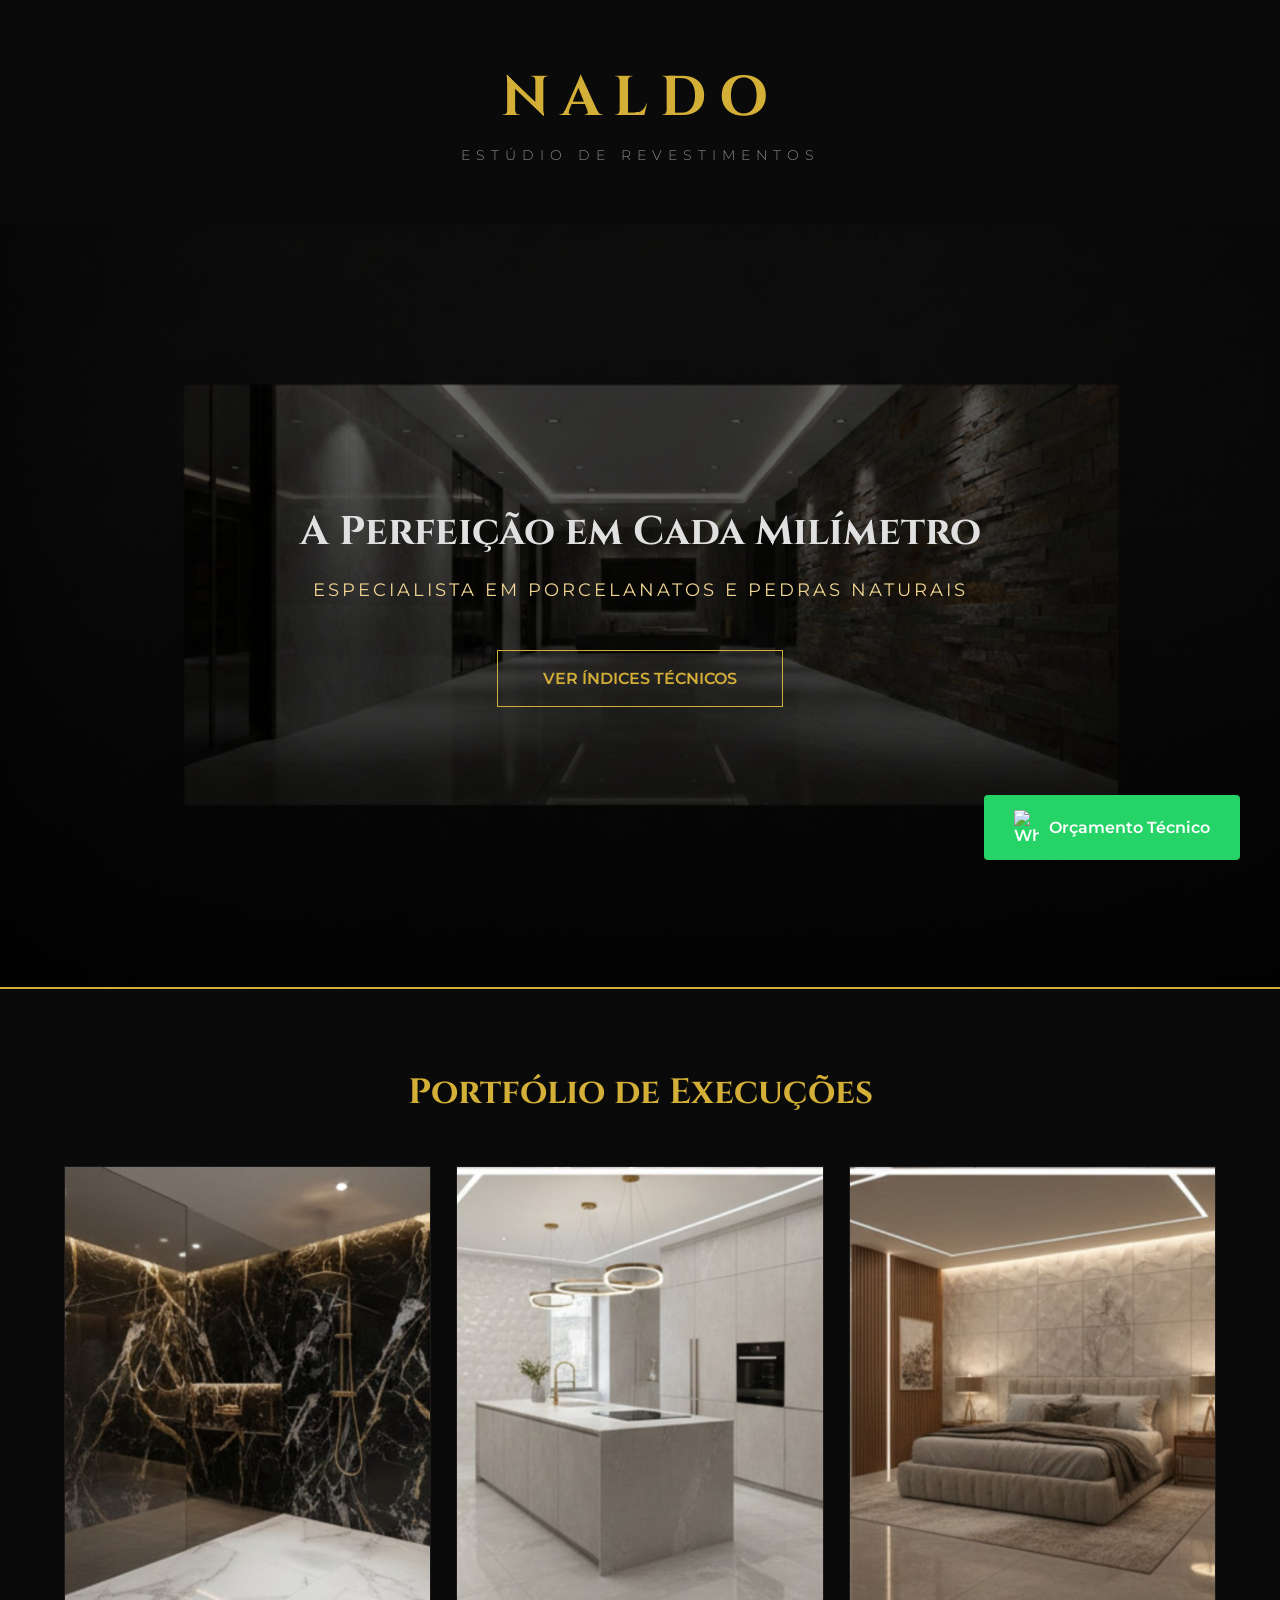
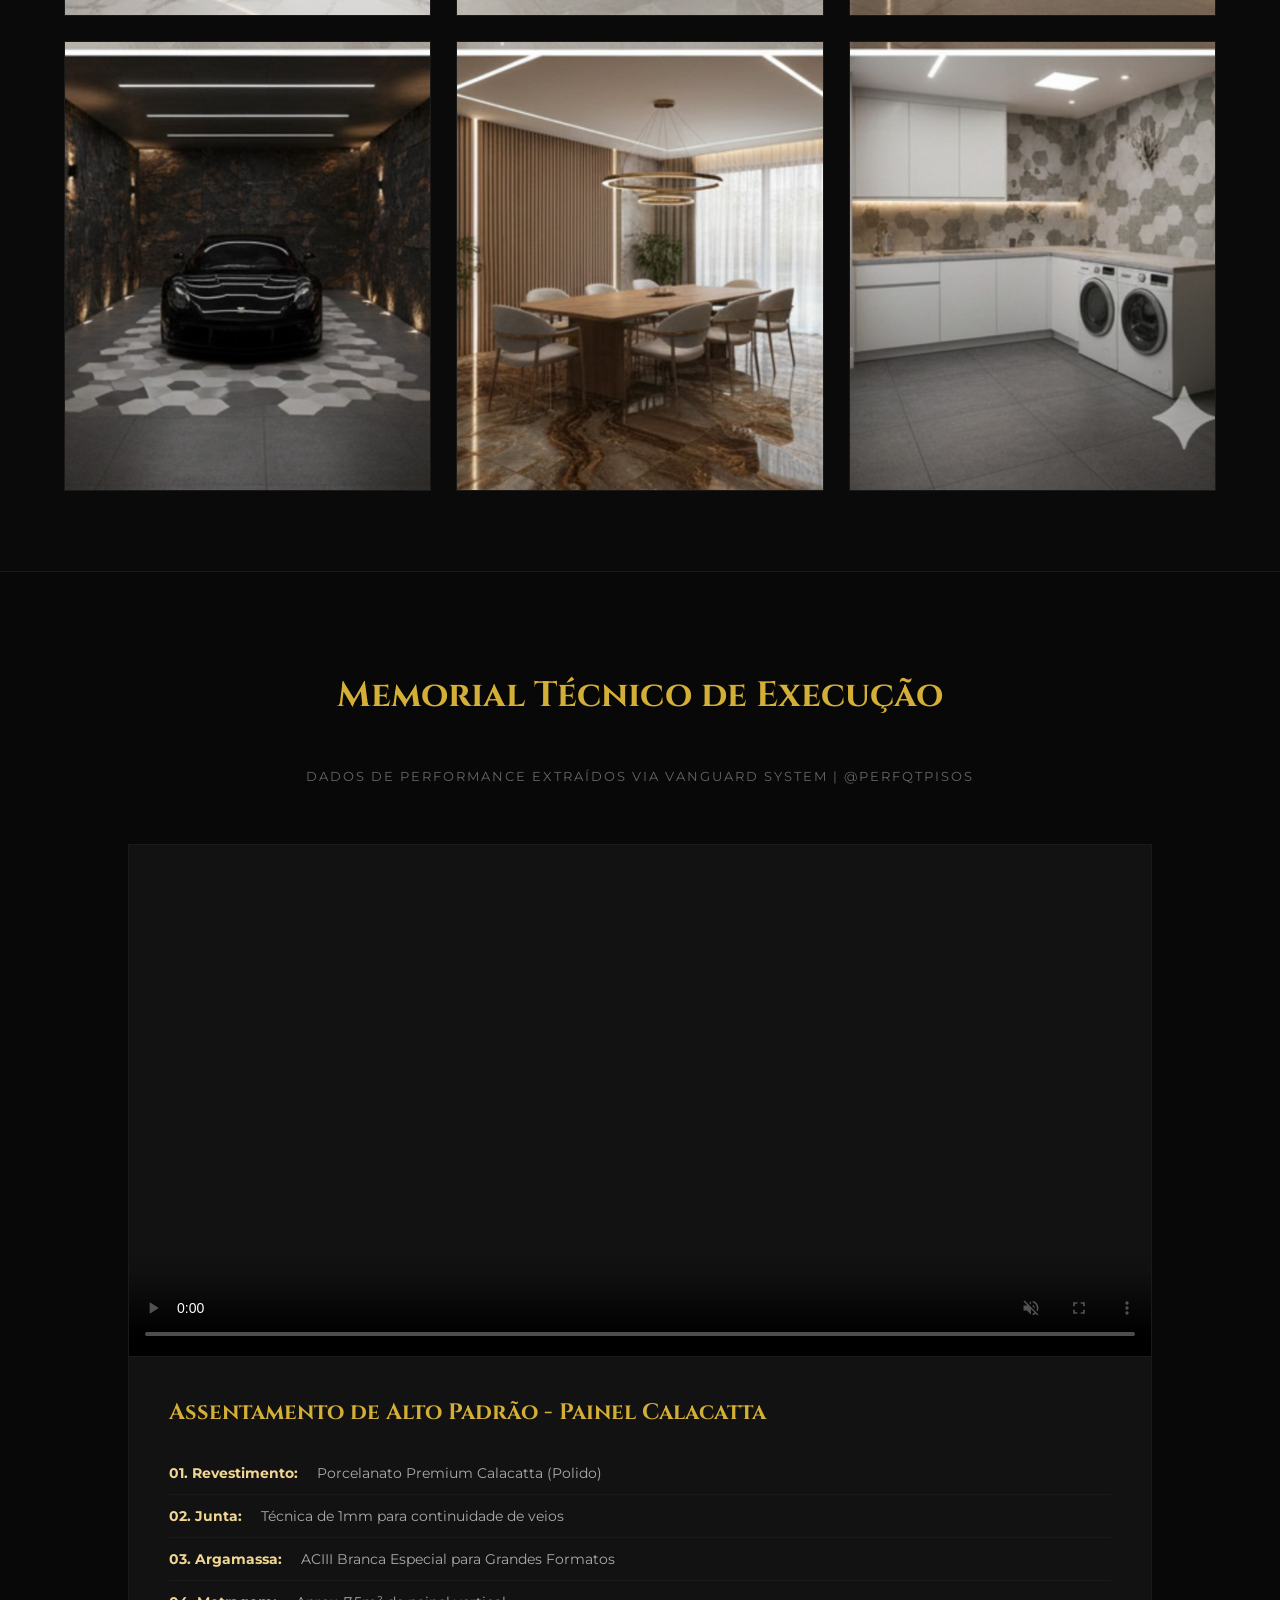
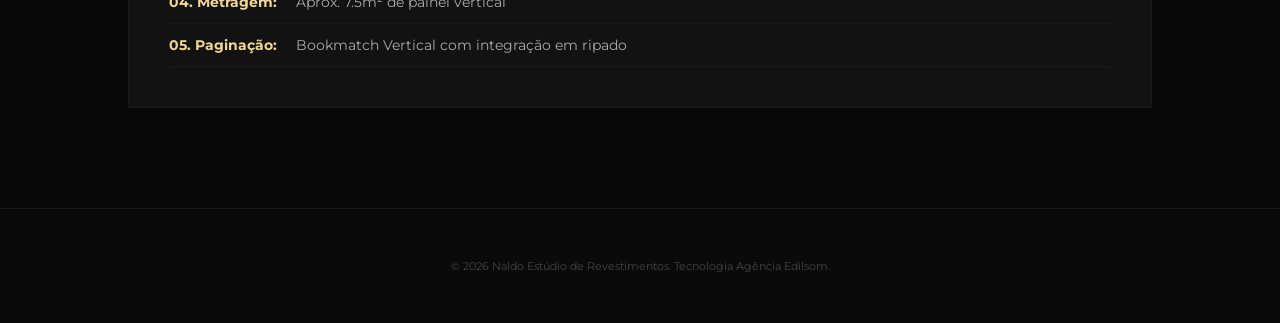
==== commit f6748e16: "feat: upgrade design system luxury aesthetic & technical memorial integration" ====
--- a/index.html
+++ b/index.html
@@ -11,8 +11,10 @@
       gtag('js', new Date());
       gtag('config', 'G-9WZ4J49F9M');
     </script>
+    
     <link rel="stylesheet" href="style.css">
     <link href="https://fonts.googleapis.com/css2?family=Cinzel:wght@700&family=Montserrat:wght@300;400;600&display=swap" rel="stylesheet">
+    <script src="https://cdnjs.cloudflare.com/ajax/libs/gsap/3.12.2/gsap.min.js"></script>
 </head>
 <body>
 
@@ -45,23 +47,23 @@
 
     <section class="secao-tecnica" id="tecnico">
         <h3 class="galeria-titulo">Memorial Técnico de Execução</h3>
-        <p class="desc-tecnica-topo">Dados de performance extraídos diretamente de @perfqtpisos</p>
+        <p class="desc-tecnica-topo">Dados de performance extraídos via Vanguard System | @perfqtpisos</p>
         
         <div class="container-feed-tecnico" id="feed-python">
             <div class="card-engenharia">
                 <div class="video-box">
-                    <video controls muted loop>
-                        <source src="assets/video/" type="video/mp4">
+                    <video controls muted loop poster="assets/img/thumbnail-video.jpg">
+                        <source src="assets/video/novo_video.mp4" type="video/mp4">
                     </video>
                 </div>
                 <div class="info-box-tecnica">
-                    <h4>Assentamento Técnico - Obra Recente</h4>
+                    <h4>Assentamento de Alto Padrão - Painel Calacatta</h4>
                     <ul class="lista-5-itens">
-                        <li><strong>01. Revestimento:</strong> Aguardando novo vídeo do Naldo...</li>
-                        <li><strong>02. Junta:</strong> -</li>
-                        <li><strong>03. Argamassa:</strong> -</li>
-                        <li><strong>04. Metragem:</strong> -</li>
-                        <li><strong>05. Paginação:</strong> -</li>
+                        <li><strong>01. Revestimento:</strong> Porcelanato Premium Calacatta (Polido)</li>
+                        <li><strong>02. Junta:</strong> Técnica de 1mm para continuidade de veios</li>
+                        <li><strong>03. Argamassa:</strong> ACIII Branca Especial para Grandes Formatos</li>
+                        <li><strong>04. Metragem:</strong> Aprox. 7.5m² de painel vertical</li>
+                        <li><strong>05. Paginação:</strong> Bookmatch Vertical com integração em ripado</li>
                     </ul>
                 </div>
             </div>
@@ -77,5 +79,15 @@
         <p>&copy; 2026 Naldo Estúdio de Revestimentos. Tecnologia Agência Edilsom.</p>
     </footer>
 
+    <script>
+        // Vanguard System: Animação de entrada fluida
+        gsap.from(".card-engenharia", {
+            duration: 1.5,
+            y: 50,
+            opacity: 0,
+            ease: "cubic-bezier(0.19, 1, 0.22, 1)", // Curva de Luxo
+            scrollTrigger: "#tecnico"
+        });
+    </script>
 </body>
 </html>
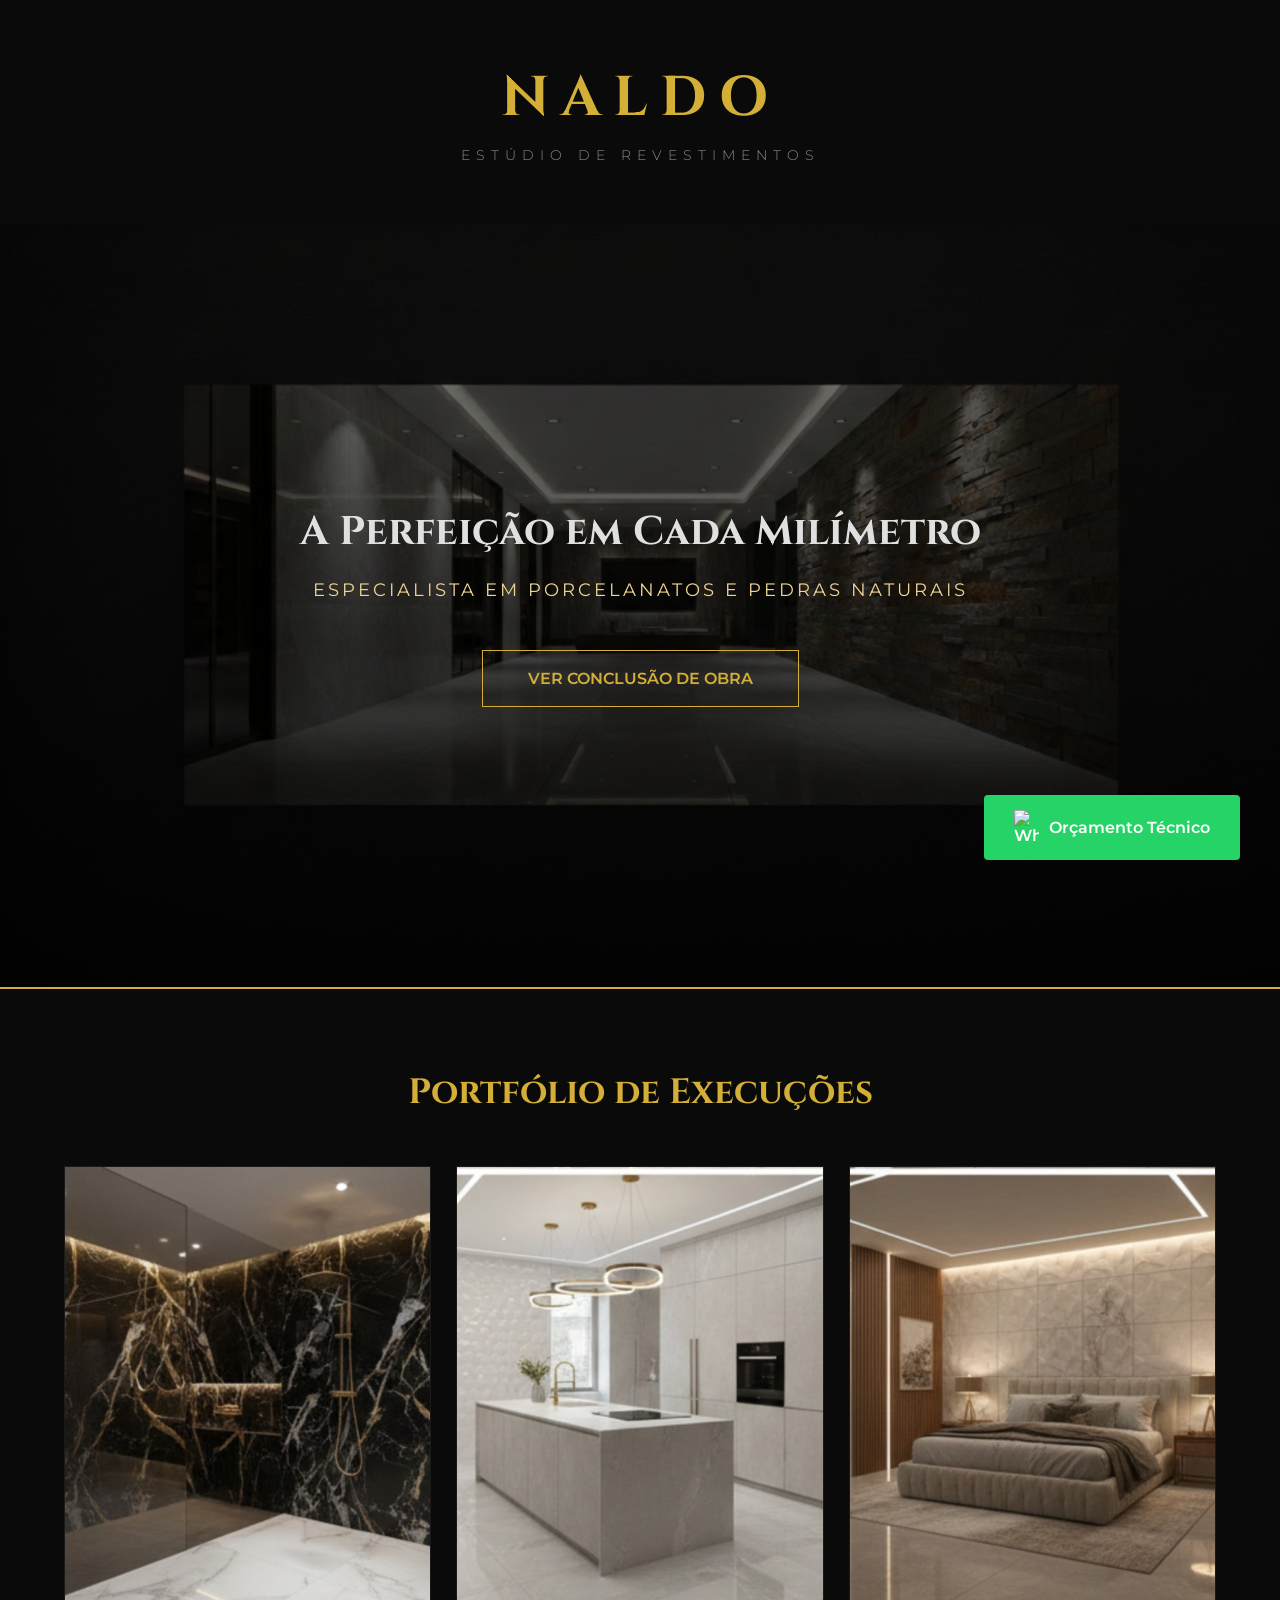
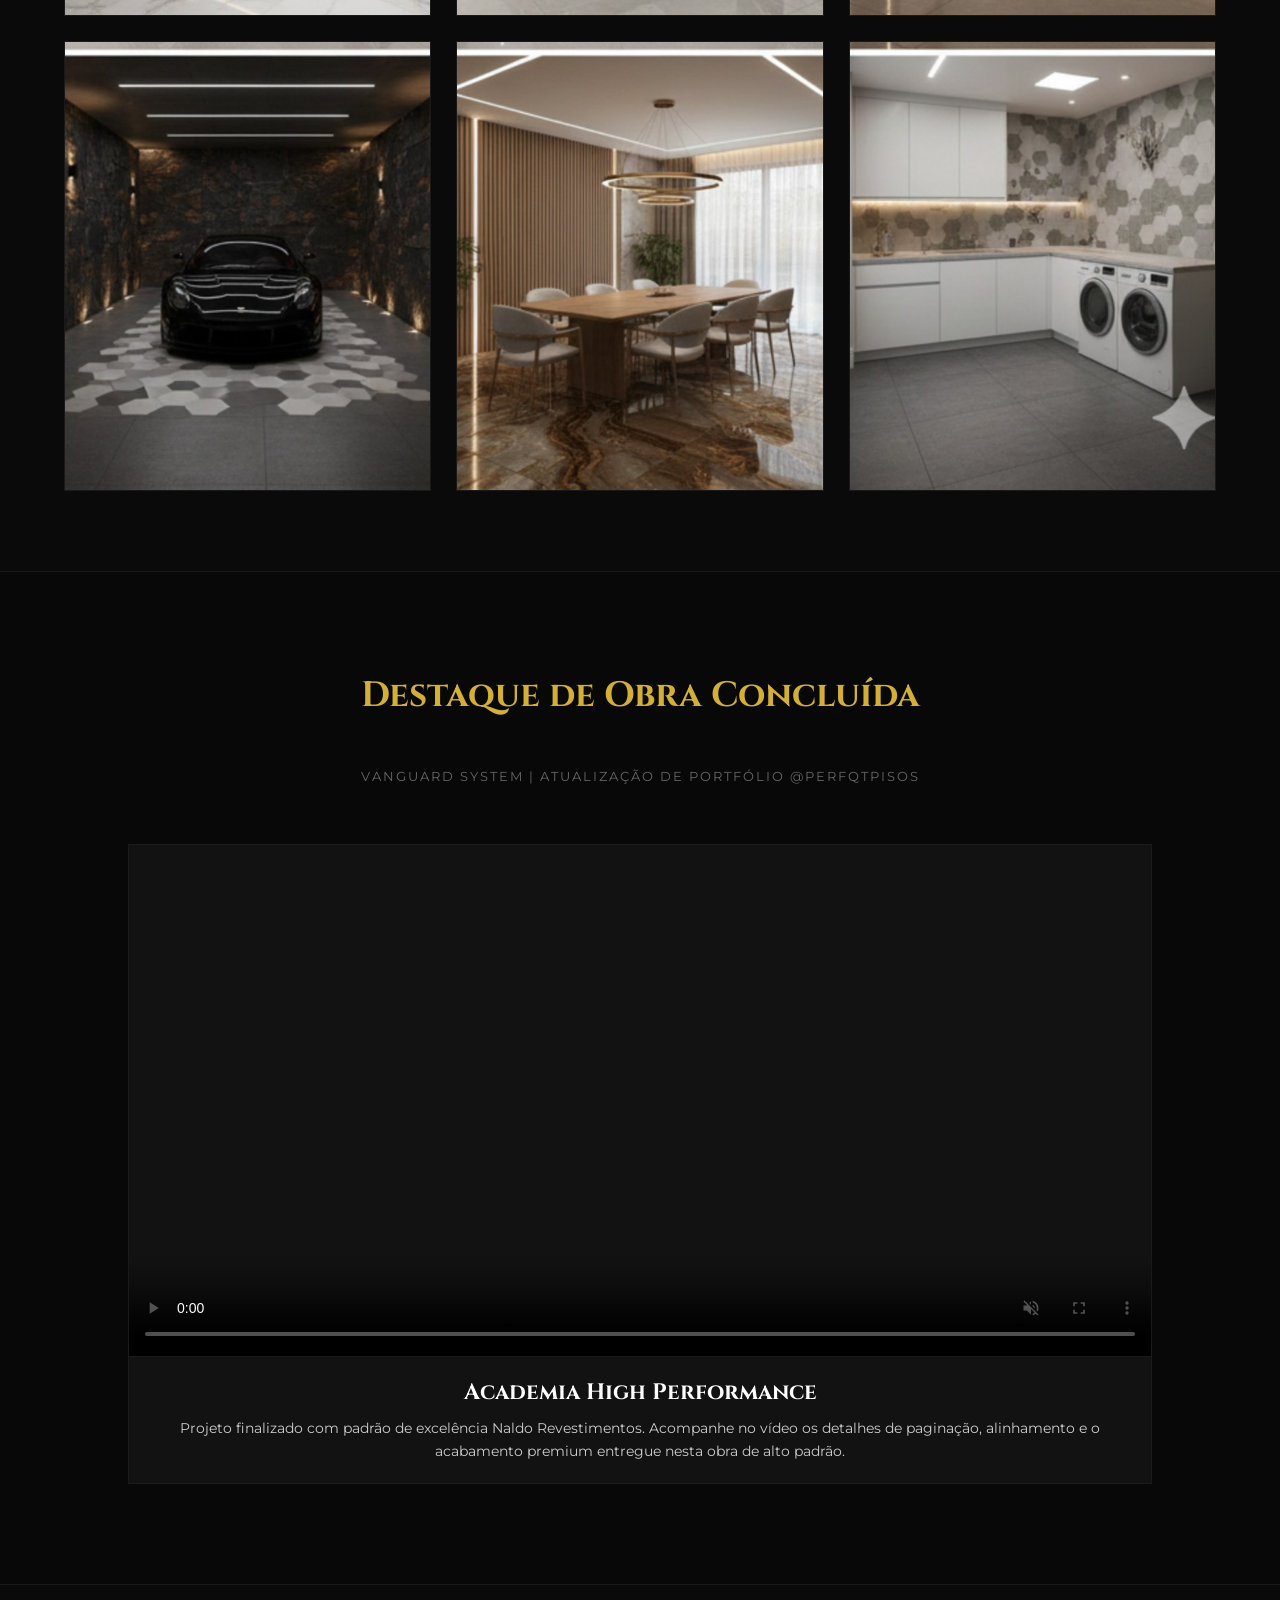
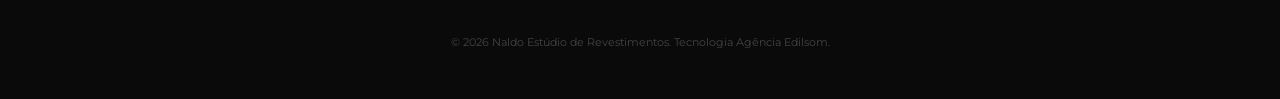
==== commit ddb5de80: "🚀 Showroom: Academia High Performance Oficial" ====
--- a/index.html
+++ b/index.html
@@ -29,7 +29,7 @@
         <div class="hero-content">
             <h2>A Perfeição em Cada Milímetro</h2>
             <p class="hero-tagline">Especialista em Porcelanatos e Pedras Naturais</p>
-            <a href="#tecnico" class="btn-luxo">Ver Índices Técnicos</a>
+            <a href="#tecnico" class="btn-luxo">Ver Conclusão de Obra</a>
         </div>
     </section>
 
@@ -46,26 +46,23 @@
     </section>
 
     <section class="secao-tecnica" id="tecnico">
-        <h3 class="galeria-titulo">Memorial Técnico de Execução</h3>
-        <p class="desc-tecnica-topo">Dados de performance extraídos via Vanguard System | @perfqtpisos</p>
+        <h3 class="galeria-titulo">Destaque de Obra Concluída</h3>
+        <p class="desc-tecnica-topo">Vanguard System | Atualização de Portfólio @perfqtpisos</p>
         
         <div class="container-feed-tecnico" id="feed-python">
             <div class="card-engenharia">
                 <div class="video-box">
-                    <video controls muted loop poster="assets/img/thumbnail-video.jpg">
-                        <source src="assets/video/novo_video.mp4" type="video/mp4">
+                    <video controls autoplay muted loop playsinline poster="assets/img/thumbnail-video.jpg">
+                        <source src="assets/video/obra_atual.mp4" type="video/mp4">
                     </video>
                 </div>
-                <div class="info-box-tecnica">
-                    <h4>Assentamento de Alto Padrão - Painel Calacatta</h4>
-                    <ul class="lista-5-itens">
-                        <li><strong>01. Revestimento:</strong> Porcelanato Premium Calacatta (Polido)</li>
-                        <li><strong>02. Junta:</strong> Técnica de 1mm para continuidade de veios</li>
-                        <li><strong>03. Argamassa:</strong> ACIII Branca Especial para Grandes Formatos</li>
-                        <li><strong>04. Metragem:</strong> Aprox. 7.5m² de painel vertical</li>
-                        <li><strong>05. Paginação:</strong> Bookmatch Vertical com integração em ripado</li>
-                    </ul>
-                </div>
+                <div class="info-box-tecnica" style="padding: 20px; text-align: center;">
+                    <h4 style="color: #fff; margin-bottom: 10px;">Academia High Performance</h4>
+                    <p style="color: #ccc; font-size: 0.9em; line-height: 1.6;">
+                        Projeto finalizado com padrão de excelência Naldo Revestimentos. 
+                        Acompanhe no vídeo os detalhes de paginação, alinhamento e o acabamento premium entregue nesta obra de alto padrão.
+                    </p>
+                    </div>
             </div>
         </div>
     </section>
@@ -80,12 +77,11 @@
     </footer>
 
     <script>
-        // Vanguard System: Animação de entrada fluida
         gsap.from(".card-engenharia", {
             duration: 1.5,
             y: 50,
             opacity: 0,
-            ease: "cubic-bezier(0.19, 1, 0.22, 1)", // Curva de Luxo
+            ease: "expo.out", 
             scrollTrigger: "#tecnico"
         });
     </script>
